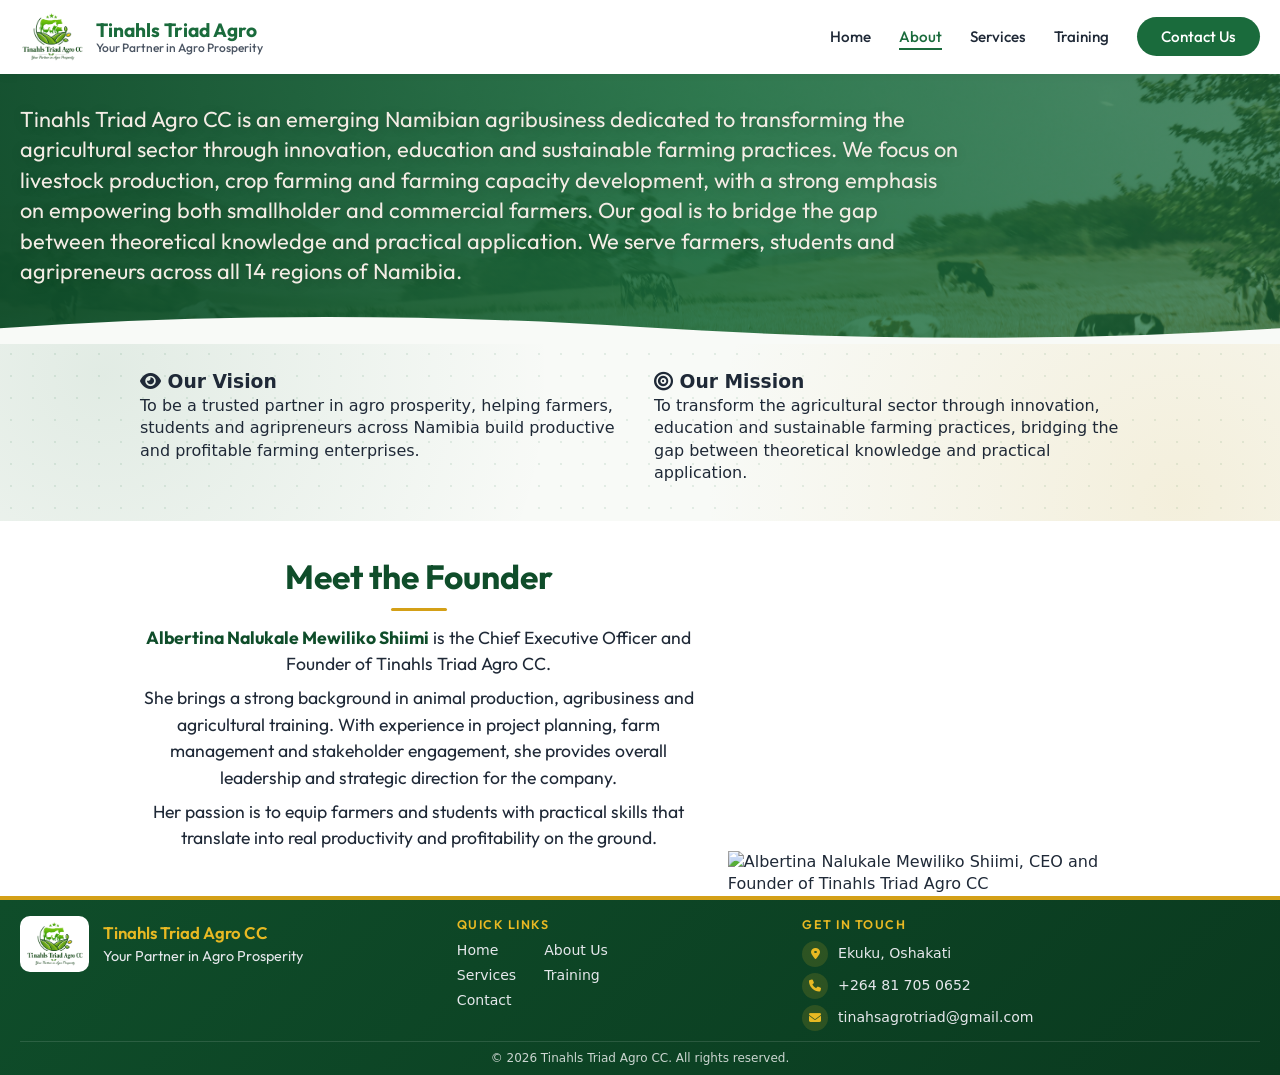
==== about.html @ eee0863e "Update about.html" ====
<!DOCTYPE html>
<html lang="en">
<head>
  <meta charset="UTF-8" />
  <meta name="viewport" content="width=device-width, initial-scale=1.0" />
  <title>About Us | Tinahls Triad Agro CC</title>
  <meta name="description" content="Tinahls Triad Agro CC is an emerging Namibian agribusiness dedicated to transforming agriculture through innovation, education and sustainable farming practices." />
  <link rel="preconnect" href="https://fonts.googleapis.com" />
  <link rel="preconnect" href="https://fonts.gstatic.com" crossorigin />
  <link href="https://fonts.googleapis.com/css2?family=Outfit:wght@400;500;600;700;800&display=swap" rel="stylesheet" />
  <link rel="stylesheet" href="css/style.css" />
  <link rel="stylesheet" href="https://cdnjs.cloudflare.com/ajax/libs/font-awesome/6.5.0/css/all.min.css" />
</head>
<body>

  <!-- Header -->
  <header class="header">
    <div class="container">
      <nav class="nav">
        <a href="index.html" class="logo">
          <img src="images/logo.png" alt="Tinahls Triad Agro Logo" />
          <div class="logo-text">
            Tinahls Triad Agro
            <span>Your Partner in Agro Prosperity</span>
          </div>
        </a>
        <button class="menu-toggle" aria-label="Toggle menu" aria-expanded="false">
          <i class="fas fa-bars"></i>
        </button>
        <ul class="nav-links">
          <li><a href="index.html">Home</a></li>
          <li><a href="about.html" class="active">About</a></li>
          <li><a href="services.html">Services</a></li>
          <li><a href="training.html">Training</a></li>
          <li><a href="contact.html" class="nav-cta">Contact Us</a></li>
        </ul>
      </nav>
    </div>
  </header>

  <!-- Intro (green band with photo background) -->
  <section class="about-hero">
    <div class="container">
      <p>Tinahls Triad Agro CC is an emerging Namibian agribusiness dedicated to transforming the agricultural sector through innovation, education and sustainable farming practices. We focus on livestock production, crop farming and farming capacity development, with a strong emphasis on empowering both smallholder and commercial farmers. Our goal is to bridge the gap between theoretical knowledge and practical application. We serve farmers, students and agripreneurs across all 14 regions of Namibia.</p>
    </div>
  </section>

  <!-- Vision & Mission (DRAFT wording – please confirm or replace) -->
  <section class="vm-section">
    <div class="container">
      <div class="vm-grid">
        <div class="vm-item">
          <h3><i class="fas fa-eye"></i> Our Vision</h3>
          <p>To be a trusted partner in agro prosperity, helping farmers, students and agripreneurs across Namibia build productive and profitable farming enterprises.</p>
        </div>
        <div class="vm-item">
          <h3><i class="fas fa-bullseye"></i> Our Mission</h3>
          <p>To transform the agricultural sector through innovation, education and sustainable farming practices, bridging the gap between theoretical knowledge and practical application.</p>
        </div>
      </div>
    </div>
  </section>

  <!-- Meet the Founder -->
  <section class="founder-section">
    <div class="container">
      <div class="founder-grid">
        <div class="founder-text">
          <h2>Meet the Founder</h2>
          <p><strong>Albertina Nalukale Mewiliko Shiimi</strong> is the Chief Executive Officer and Founder of Tinahls Triad Agro CC.</p>
          <p>She brings a strong background in animal production, agribusiness and agricultural training. With experience in project planning, farm management and stakeholder engagement, she provides overall leadership and strategic direction for the company.</p>
          <p>Her passion is to equip farmers and students with practical skills that translate into real productivity and profitability on the ground.</p>
        </div>
        <div class="founder-photo">
          <img src="images/founder.png" alt="Albertina Nalukale Mewiliko Shiimi, CEO and Founder of Tinahls Triad Agro CC" />
        </div>
      </div>
    </div>
  </section>

  <!-- Footer -->
  <footer class="footer">
    <div class="container">
      <div class="footer-grid">
        <div class="footer-brand">
          <img src="images/logo1.png" alt="Tinahls Triad Agro" />
          <p>
            <strong>Tinahls Triad Agro CC</strong>
            Your Partner in Agro Prosperity
          </p>
        </div>

        <div class="footer-col">
          <h4>Quick Links</h4>
          <ul class="footer-links">
            <li><a href="index.html">Home</a></li>
            <li><a href="about.html">About Us</a></li>
            <li><a href="services.html">Services</a></li>
            <li><a href="training.html">Training</a></li>
            <li><a href="contact.html">Contact</a></li>
          </ul>
        </div>

        <div class="footer-col">
          <h4>Get in Touch</h4>
          <div class="footer-contact">
            <span><i class="fas fa-map-marker-alt"></i> Ekuku, Oshakati</span>
            <span><i class="fas fa-phone"></i> +264 81 705 0652</span>
            <span><i class="fas fa-envelope"></i> tinahsagrotriad@gmail.com</span>
          </div>
        </div>
      </div>

      <div class="footer-bottom">
        <p>&copy; 2026 Tinahls Triad Agro CC. All rights reserved.</p>
      </div>
    </div>
  </footer>

  <script src="js/main.js"></script>
</body>
</html>
---- css/style.css ----
/* ===== Tinahls Triad Agro – Main Stylesheet (final) ===== */
:root {
  --primary: #1a6b3c;
  --primary-dark: #0f4d2a;
  --primary-deep: #0a3a1f;
  --primary-light: #2d8a52;
  --accent: #d4a017;
  --accent-light: #e8b923;
  --text-dark: #1f2937;
  --text-muted: #4b5563;
  --bg-light: #f8faf7;
  --cream: #f3ece4;
  --white: #ffffff;
  --shadow: 0 10px 30px rgba(0, 0, 0, 0.08);
  --radius: 16px;
  --font-display: 'Outfit', 'Segoe UI', system-ui, sans-serif;
}

* {
  margin: 0;
  padding: 0;
  box-sizing: border-box;
}

html { scroll-behavior: smooth; }

a { text-decoration: none; }
a:focus-visible,
button:focus-visible {
  outline: 3px solid var(--accent-light);
  outline-offset: 3px;
  border-radius: 6px;
}

body {
  font-family: 'Segoe UI', system-ui, -apple-system, sans-serif;
  color: var(--text-dark);
  line-height: 1.4;
  background: var(--white);
  overflow-x: hidden;
  display: flex;
  flex-direction: column;
  min-height: 100vh;
}

/* ===== ANIMATIONS (play once on load) ===== */
@keyframes fadeUp {
  from { opacity: 0; transform: translateY(16px); }
  to   { opacity: 1; transform: none; }
}
@keyframes fadeIn {
  from { opacity: 0; }
  to   { opacity: 1; }
}

/* ===== CONTAINER ===== */
.container {
  width: 100%;
  max-width: 1300px;
  margin: 0 auto;
  padding: 0 20px;
}

/* ===== HEADER ===== */
.header {
  background: var(--white);
  box-shadow: 0 2px 10px rgba(0, 0, 0, 0.05);
  position: relative;
  z-index: 1000;
  flex-shrink: 0;
}

.nav {
  display: flex;
  align-items: center;
  justify-content: space-between;
  padding: 12px 0;
}

.logo { display: flex; align-items: center; gap: 12px; }
.logo img { height: 50px; width: auto; }
.logo-text { font-family: var(--font-display); font-size: 1.2rem; font-weight: 700; color: var(--primary); line-height: 1.1; }
.logo-text span { display: block; font-size: 0.75rem; font-weight: 500; color: var(--text-muted); }

.nav-links { display: flex; gap: 28px; list-style: none; align-items: center; }
.nav-links a { font-family: var(--font-display); font-weight: 500; color: var(--text-dark); font-size: 0.95rem; transition: color 0.2s; position: relative; }
.nav-links a:hover, .nav-links a.active { color: var(--primary); }
.nav-links a.active::after { content: ''; position: absolute; bottom: -4px; left: 0; width: 100%; height: 2px; background: var(--primary); }
.nav-cta { background: var(--primary); color: white !important; padding: 10px 24px; border-radius: 50px; transition: background 0.25s, transform 0.25s; }
.nav-cta:hover { background: var(--primary-dark); transform: translateY(-2px); }
.menu-toggle { display: none; background: none; border: none; font-size: 1.5rem; color: var(--primary); cursor: pointer; }

/* ===== HERO SECTION ===== */
.hero {
  /* Dark-green overlay on top of the photo. If the photo is missing, the plain green still shows. */
  background:
    linear-gradient(90deg, rgba(15, 77, 42, 0.96) 0%, rgba(26, 107, 60, 0.88) 55%, rgba(26, 107, 60, 0.65) 100%),
    url('../images/hero-bg.jpg') center / cover no-repeat,
    var(--primary);
  color: white;
  padding: 2px 0 38px;
  position: relative;
  flex-shrink: 0;
}

/* Soft curved edge at the bottom of the hero */
.hero::after,
.about-hero::after {
  content: '';
  position: absolute;
  left: 0;
  right: 0;
  bottom: -1px;
  height: 34px;
  z-index: 1;
  pointer-events: none;
  background: url("data:image/svg+xml,%3Csvg xmlns='http://www.w3.org/2000/svg' viewBox='0 0 1440 60' preserveAspectRatio='none'%3E%3Cpath fill='%23f8faf7' d='M0 60V32C240 6 480 6 720 30s480 26 720 2V60z'/%3E%3C/svg%3E") center / 100% 100% no-repeat;
}

.hero-container {
  position: relative;
  z-index: 2;
}

.hero-text {
  max-width: 100%;
}

.hero-text h1 {
  font-family: var(--font-display);
  font-size: clamp(2.2rem, min(5.4vw, 7vh), 4.2rem);
  line-height: 1.05;
  margin-bottom: 12px;
  font-weight: 700;
  letter-spacing: -0.5px;
  color: var(--cream);
  text-shadow: 0 2px 14px rgba(0, 0, 0, 0.25);
  animation: fadeUp 0.7s ease backwards;
}

.hero-text p {
  font-family: var(--font-display);
  font-size: 1.1rem;
  opacity: 0.95;
  margin-bottom: 0;
  line-height: 1.35;
  max-width: 680px;
  animation: fadeUp 0.7s ease 0.15s backwards;
}

.btn {
  display: inline-flex;
  align-items: center;
  justify-content: center;
  padding: 14px 36px;
  border-radius: 50px;
  font-family: var(--font-display);
  font-weight: 700;
  font-size: 1.05rem;
  transition: all 0.3s ease;
  border: none;
  cursor: pointer;
}

.btn-primary { background: var(--accent); color: #111; }
.btn-primary:hover { background: var(--accent-light); transform: translateY(-2px); box-shadow: 0 8px 18px rgba(212, 160, 23, 0.35); }

/* THE COW – starts near the top of the hero, hangs over the cards */
.hero-image {
  position: absolute;
  right: 2%;
  top: 40px;
  width: 29%;
  max-width: 320px;
  z-index: 10;
  animation: fadeIn 0.9s ease 0.2s backwards;
}

/* Soft gold glow behind the cow */
.hero-image::before {
  content: '';
  position: absolute;
  left: 50%;
  top: 42%;
  width: 110%;
  aspect-ratio: 1;
  transform: translate(-50%, -50%);
  background: radial-gradient(circle, rgba(232, 185, 35, 0.25) 0%, rgba(232, 185, 35, 0) 60%);
  z-index: -1;
  pointer-events: none;
}

.hero-image img {
  display: block;
  width: 100%;
  height: auto;
  object-fit: contain;
  filter: drop-shadow(0 14px 22px rgba(0, 0, 0, 0.22));
}

/* ===== SERVICES SECTION ===== */
.services-preview {
  padding: 6px 0 16px;
  flex-grow: 1;
  position: relative;
  z-index: 5;
  display: flex;
  flex-direction: column;
  justify-content: center;
  /* Soft pattern: faint dots + green and gold glows */
  background:
    radial-gradient(circle at 8% 18%, rgba(26, 107, 60, 0.10), transparent 38%),
    radial-gradient(circle at 92% 88%, rgba(212, 160, 23, 0.12), transparent 40%),
    radial-gradient(rgba(26, 107, 60, 0.10) 1px, transparent 1.4px) 0 0 / 22px 22px,
    var(--bg-light);
}

.section-header { text-align: center; margin-bottom: 14px; animation: fadeUp 0.7s ease 0.25s backwards; }
.section-header h2 {
  font-family: var(--font-display);
  font-size: 1.6rem;
  font-weight: 700;
  color: var(--primary-dark);
  margin-bottom: 2px;
}
.section-header h2::after {
  content: '';
  display: block;
  width: 56px;
  height: 3px;
  margin: 6px auto 8px;
  border-radius: 3px;
  background: var(--accent);
}
.section-header p {
  font-family: var(--font-display);
  color: var(--primary-dark);
  font-size: 1.3rem;
  font-weight: 400;
  line-height: 1.25;
}

.services-grid {
  display: grid;
  grid-template-columns: repeat(3, 1fr);
  gap: 28px;
  max-width: 1000px;
  margin: 0 auto 18px;
}
.service-card {
  position: relative;
  overflow: hidden;
  background: white;
  border: 1px solid #e5e7eb;
  border-radius: 20px;
  padding: 18px 20px 20px;
  box-shadow: 0 4px 12px rgba(0, 0, 0, 0.04);
  transition: transform 0.25s ease, box-shadow 0.25s ease, border-color 0.25s ease;
  animation: fadeUp 0.7s ease backwards;
}
.service-card:nth-child(1) { animation-delay: 0.30s; }
.service-card:nth-child(2) { animation-delay: 0.40s; }
.service-card:nth-child(3) { animation-delay: 0.50s; }

/* Straight gold bar across the top of each card */
.service-card::before {
  content: '';
  position: absolute;
  top: 0;
  left: 0;
  right: 0;
  height: 4px;
  background: linear-gradient(90deg, var(--accent), var(--accent-light));
}
.service-card:hover {
  transform: translateY(-6px);
  border-color: rgba(26, 107, 60, 0.25);
  box-shadow: 0 16px 32px rgba(15, 77, 42, 0.14);
}
.service-icon {
  width: 46px;
  height: 46px;
  background: #e8f5e9;
  border-radius: 13px;
  display: flex;
  align-items: center;
  justify-content: center;
  font-size: 1.2rem;
  color: var(--primary);
  margin-bottom: 14px;
  transition: background 0.25s, color 0.25s;
}
.service-card:hover .service-icon { background: var(--primary); color: white; }
.service-card h3 { font-family: var(--font-display); font-size: 1rem; font-weight: 600; margin-bottom: 8px; color: var(--primary-dark); }
.service-card p { color: var(--text-muted); font-size: 0.92rem; line-height: 1.55; }

.view-all-container { text-align: center; animation: fadeUp 0.7s ease 0.6s backwards; }
.view-all-container .btn-primary {
  padding: 8px 22px;
  font-size: 0.72rem;
  font-weight: 700;
}

/* ===== FOOTER ===== */
.footer {
  background: linear-gradient(135deg, var(--primary-dark) 0%, var(--primary-deep) 100%);
  color: #d1d5db;
  padding: 16px 0 8px;
  flex-shrink: 0;
  position: relative;
  border-top: 4px solid var(--accent);
}

.footer-grid {
  display: grid;
  grid-template-columns: 1.3fr 1fr 1.5fr;
  gap: 40px;
  align-items: start;
  font-size: 0.88rem;
}

.footer-brand { display: flex; align-items: center; gap: 14px; }
.footer-brand img { height: 56px; width: auto; background: white; padding: 5px; border-radius: 10px; flex-shrink: 0; }
.footer-brand p { font-family: var(--font-display); font-size: 0.9rem; line-height: 1.4; color: #e5e7eb; }
.footer-brand strong { display: block; color: var(--accent-light); font-size: 1.05rem; font-weight: 600; margin-bottom: 2px; }

.footer h4 {
  font-family: var(--font-display);
  font-size: 0.78rem;
  font-weight: 600;
  letter-spacing: 1.5px;
  text-transform: uppercase;
  color: var(--accent-light);
  margin-bottom: 8px;
}

.footer-links { list-style: none; display: grid; grid-template-columns: repeat(2, auto); justify-content: start; gap: 5px 28px; }
.footer-links a { color: #e5e7eb !important; transition: color 0.2s, padding-left 0.2s; }
.footer-links a:hover { color: var(--accent-light) !important; padding-left: 4px; }

.footer-contact { display: flex; flex-direction: column; gap: 6px; color: #e5e7eb; }
.footer-contact span { display: flex; align-items: center; gap: 10px; }
.footer-contact i {
  width: 26px;
  height: 26px;
  flex-shrink: 0;
  display: inline-flex;
  align-items: center;
  justify-content: center;
  border-radius: 50%;
  background: rgba(232, 185, 35, 0.15);
  color: var(--accent-light);
  font-size: 0.75rem;
}

.footer-bottom {
  text-align: center;
  margin-top: 10px;
  padding-top: 8px;
  border-top: 1px solid rgba(255, 255, 255, 0.12);
  font-size: 0.75rem;
  color: #cbd5d0;
}

/* ===== ABOUT PAGE ===== */
.about-hero {
  background:
    linear-gradient(90deg, rgba(15, 77, 42, 0.96) 0%, rgba(26, 107, 60, 0.88) 55%, rgba(26, 107, 60, 0.70) 100%),
    url('../images/hero-bg.jpg') center / cover no-repeat,
    var(--primary);
  color: white;
  padding: 30px 0 56px;
  position: relative;
  flex-shrink: 0;
}
.about-hero .container { position: relative; z-index: 2; }
.about-hero p {
  font-family: var(--font-display);
  font-size: clamp(1.05rem, 1.7vw, 1.45rem);
  line-height: 1.4;
  max-width: 940px;
  color: var(--cream);
  text-shadow: 0 2px 12px rgba(0, 0, 0, 0.2);
  animation: fadeUp 0.7s ease backwards;
}

/* Vision & Mission */
.vm-section {
  padding: 26px 0 36px;
  background:
    radial-gradient(circle at 8% 18%, rgba(26, 107, 60, 0.10), transparent 38%),
    radial-gradient(circle at 92% 88%, rgba(212, 160, 23, 0.12), transparent 40%),
    radial-gradient(rgba(26, 107, 60, 0.10) 1px, transparent 1.4px) 0 0 / 22px 22px,
    var(--bg-light);
}
.vm-grid {
  display: grid;
  grid-template-columns: repeat(2, 1fr);
  gap: 28px;
  max-width: 1000px;
  margin: 0 auto;
}
.vm-card.service-card {
  display: flex;
  gap: 18px;
  align-items: flex-start;
  padding: 24px 26px 26px;
}
.vm-card .service-icon { width: 54px; height: 54px; font-size: 1.4rem; margin-bottom: 0; flex-shrink: 0; }
.vm-card h3 { font-size: 1.3rem; margin-bottom: 6px; }
.vm-card p { font-size: 1rem; line-height: 1.55; }

/* Meet the Founder */
.founder-section { background: var(--white); flex-grow: 1; padding: 0; }
.founder-grid {
  display: grid;
  grid-template-columns: 1.15fr 0.85fr;
  align-items: end;
  gap: 30px;
  max-width: 1000px;
  margin: 0 auto;
}
.founder-text { text-align: center; align-self: center; padding: 32px 0 36px; animation: fadeUp 0.7s ease 0.2s backwards; }
.founder-text h2 {
  font-family: var(--font-display);
  font-size: 2.1rem;
  font-weight: 700;
  color: var(--primary-dark);
}
.founder-text h2::after {
  content: '';
  display: block;
  width: 56px;
  height: 3px;
  margin: 8px auto 14px;
  border-radius: 3px;
  background: var(--accent);
}
.founder-text p {
  font-family: var(--font-display);
  font-size: 1.1rem;
  line-height: 1.5;
  color: var(--text-dark);
  max-width: 640px;
  margin: 0 auto 8px;
}
.founder-text strong { font-weight: 700; color: var(--primary-dark); }
.founder-photo { align-self: end; justify-self: end; animation: fadeIn 0.9s ease 0.3s backwards; }
.founder-photo img { display: block; width: 100%; max-width: 420px; height: auto; }

/* ===== RESPONSIVE ===== */
@media (max-width: 992px) {
  .hero { padding: 20px 0 170px; }
  .hero-text { text-align: center; }
  .hero-text h1 br { display: none; }
  .hero-text p { margin: 0 auto; }

  .hero-image {
    right: 50%;
    top: auto;
    transform: translateX(50%);
    bottom: -20px;
    width: 80%;
    max-width: 300px;
  }

  .services-preview { padding-top: 40px; }
  .services-grid { grid-template-columns: 1fr; max-width: 420px; }
  body { min-height: auto; }
  .container { padding: 0 20px; }

  .footer-grid { grid-template-columns: 1fr; gap: 22px; text-align: center; }
  .footer-brand { justify-content: center; text-align: left; }
  .footer-links { justify-content: center; }
  .footer-contact { align-items: center; }

  .about-hero { padding: 24px 0 50px; }
  .vm-grid { grid-template-columns: 1fr; max-width: 520px; }
  .founder-grid { grid-template-columns: 1fr; gap: 0; }
  .founder-text { padding: 30px 0 10px; }
  .founder-photo { justify-self: center; }
}

@media (max-width: 768px) {
  .menu-toggle { display: block; }
  .nav-links { display: none; position: absolute; top: 100%; left: 0; right: 0; background: white; flex-direction: column; padding: 20px; box-shadow: 0 10px 20px rgba(0,0,0,0.1); }
  .nav-links.active { display: flex; }
}

@media (prefers-reduced-motion: reduce) {
  *, *::before, *::after { animation: none !important; transition: none !important; }
  html { scroll-behavior: auto; }
}
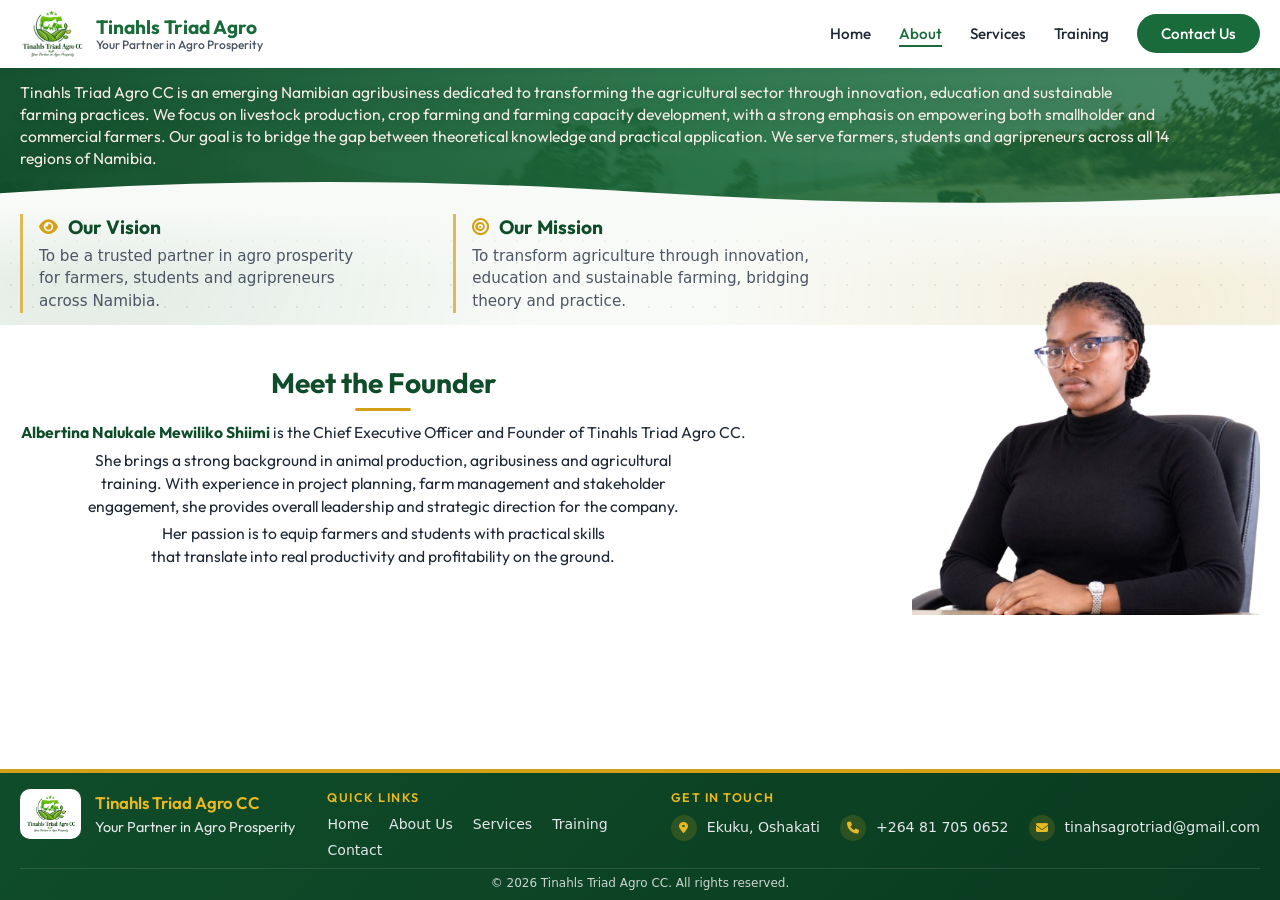
==== commit c276594d: "Update text for clarity and formatting in about.html" ====
--- a/about.html
+++ b/about.html
@@ -41,7 +41,7 @@
   <!-- Intro (green band with photo background) -->
   <section class="about-hero">
     <div class="container">
-      <p>Tinahls Triad Agro CC is an emerging Namibian agribusiness dedicated to transforming the agricultural sector through innovation, education and sustainable farming practices. We focus on livestock production, crop farming and farming capacity development, with a strong emphasis on empowering both smallholder and commercial farmers. Our goal is to bridge the gap between theoretical knowledge and practical application. We serve farmers, students and agripreneurs across all 14 regions of Namibia.</p>
+      <p>Tinahls&nbsp;Triad&nbsp;Agro&nbsp;CC is an emerging Namibian agribusiness dedicated to transforming the agricultural sector through innovation, education and sustainable farming practices. We focus on livestock production, crop farming and farming capacity development, with a strong emphasis on empowering both smallholder and commercial farmers. Our goal is to bridge the gap between theoretical knowledge and practical application. We serve farmers, students and agripreneurs across all 14 regions of Namibia.</p>
     </div>
   </section>
 
@@ -51,11 +51,11 @@
       <div class="vm-grid">
         <div class="vm-item">
           <h3><i class="fas fa-eye"></i> Our Vision</h3>
-          <p>To be a trusted partner in agro prosperity, helping farmers, students and agripreneurs across Namibia build productive and profitable farming enterprises.</p>
+          <p>To be a trusted partner in agro prosperity for farmers, students and agripreneurs across Namibia.</p>
         </div>
         <div class="vm-item">
           <h3><i class="fas fa-bullseye"></i> Our Mission</h3>
-          <p>To transform the agricultural sector through innovation, education and sustainable farming practices, bridging the gap between theoretical knowledge and practical application.</p>
+          <p>To transform agriculture through innovation, education and sustainable farming, bridging theory and practice.</p>
         </div>
       </div>
     </div>
@@ -67,7 +67,7 @@
       <div class="founder-grid">
         <div class="founder-text">
           <h2>Meet the Founder</h2>
-          <p><strong>Albertina Nalukale Mewiliko Shiimi</strong> is the Chief Executive Officer and Founder of Tinahls Triad Agro CC.</p>
+          <p><strong>Albertina Nalukale Mewiliko Shiimi</strong> is the Chief Executive Officer and Founder of Tinahls&nbsp;Triad&nbsp;Agro&nbsp;CC.</p>
           <p>She brings a strong background in animal production, agribusiness and agricultural training. With experience in project planning, farm management and stakeholder engagement, she provides overall leadership and strategic direction for the company.</p>
           <p>Her passion is to equip farmers and students with practical skills that translate into real productivity and profitability on the ground.</p>
         </div>
--- a/css/style.css
+++ b/css/style.css
@@ -1,4 +1,8 @@
 /* ===== Tinahls Triad Agro – Main Stylesheet (final) ===== */
+:root {
+  --primary: #1a6b3c;
+  --primary-dark: #0f4d2a;
+  --primary-deep: #0a3a1f;/* ===== Tinahls Triad Agro – Main Stylesheet (final) ===== */
 :root {
   --primary: #1a6b3c;
   --primary-dark: #0f4d2a;
@@ -74,7 +78,7 @@
   display: flex;
   align-items: center;
   justify-content: space-between;
-  padding: 12px 0;
+  padding: 9px 0;
 }
 
 .logo { display: flex; align-items: center; gap: 12px; }
@@ -209,6 +213,7 @@
   justify-content: center;
   /* Soft pattern: faint dots + green and gold glows */
   background:
+    linear-gradient(var(--bg-light), rgba(248, 250, 247, 0)) 0 0 / 100% 70px no-repeat,
     radial-gradient(circle at 8% 18%, rgba(26, 107, 60, 0.10), transparent 38%),
     radial-gradient(circle at 92% 88%, rgba(212, 160, 23, 0.12), transparent 40%),
     radial-gradient(rgba(26, 107, 60, 0.10) 1px, transparent 1.4px) 0 0 / 22px 22px,
@@ -313,16 +318,17 @@
 
 .footer-grid {
   display: grid;
-  grid-template-columns: 1.3fr 1fr 1.5fr;
-  gap: 40px;
+  grid-template-columns: auto auto auto;
+  justify-content: space-between;
+  gap: 32px;
   align-items: start;
   font-size: 0.88rem;
 }
 
 .footer-brand { display: flex; align-items: center; gap: 14px; }
-.footer-brand img { height: 56px; width: auto; background: white; padding: 5px; border-radius: 10px; flex-shrink: 0; }
+.footer-brand img { height: 50px; width: auto; background: white; padding: 5px; border-radius: 10px; flex-shrink: 0; }
 .footer-brand p { font-family: var(--font-display); font-size: 0.9rem; line-height: 1.4; color: #e5e7eb; }
-.footer-brand strong { display: block; color: var(--accent-light); font-size: 1.05rem; font-weight: 600; margin-bottom: 2px; }
+.footer-brand strong { white-space: nowrap; display: block; color: var(--accent-light); font-size: 1.05rem; font-weight: 600; margin-bottom: 2px; }
 
 .footer h4 {
   font-family: var(--font-display);
@@ -334,11 +340,12 @@
   margin-bottom: 8px;
 }
 
-.footer-links { list-style: none; display: grid; grid-template-columns: repeat(2, auto); justify-content: start; gap: 5px 28px; }
+.footer-links { list-style: none; display: flex; flex-wrap: wrap; gap: 6px 20px; }
+.footer-links li { white-space: nowrap; }
 .footer-links a { color: #e5e7eb !important; transition: color 0.2s, padding-left 0.2s; }
 .footer-links a:hover { color: var(--accent-light) !important; padding-left: 4px; }
 
-.footer-contact { display: flex; flex-direction: column; gap: 6px; color: #e5e7eb; }
+.footer-contact { display: flex; flex-wrap: nowrap; gap: 8px 20px; color: #e5e7eb; white-space: nowrap; }
 .footer-contact span { display: flex; align-items: center; gap: 10px; }
 .footer-contact i {
   width: 26px;
@@ -355,8 +362,8 @@
 
 .footer-bottom {
   text-align: center;
-  margin-top: 10px;
-  padding-top: 8px;
+  margin-top: 8px;
+  padding-top: 6px;
   border-top: 1px solid rgba(255, 255, 255, 0.12);
   font-size: 0.75rem;
   color: #cbd5d0;
@@ -369,16 +376,16 @@
     url('../images/hero-bg.jpg') center / cover no-repeat,
     var(--primary);
   color: white;
-  padding: 30px 0 56px;
+  padding: 14px 0 38px;
   position: relative;
   flex-shrink: 0;
 }
 .about-hero .container { position: relative; z-index: 2; }
 .about-hero p {
   font-family: var(--font-display);
-  font-size: clamp(1.05rem, 1.7vw, 1.45rem);
+  font-size: clamp(0.98rem, 1.15vw, 1.15rem);
   line-height: 1.4;
-  max-width: 940px;
+  max-width: 1150px;
   color: var(--cream);
   text-shadow: 0 2px 12px rgba(0, 0, 0, 0.2);
   animation: fadeUp 0.7s ease backwards;
@@ -386,8 +393,9 @@
 
 /* Vision & Mission */
 .vm-section {
-  padding: 26px 0 36px;
+  padding: 6px 0 12px;
   background:
+    linear-gradient(var(--bg-light), rgba(248, 250, 247, 0)) 0 0 / 100% 70px no-repeat,
     radial-gradient(circle at 8% 18%, rgba(26, 107, 60, 0.10), transparent 38%),
     radial-gradient(circle at 92% 88%, rgba(212, 160, 23, 0.12), transparent 40%),
     radial-gradient(rgba(26, 107, 60, 0.10) 1px, transparent 1.4px) 0 0 / 22px 22px,
@@ -396,34 +404,40 @@
 .vm-grid {
   display: grid;
   grid-template-columns: repeat(2, 1fr);
-  gap: 28px;
-  max-width: 1000px;
-  margin: 0 auto;
-}
-.vm-card.service-card {
+  gap: 48px;
+  max-width: 66%; /* leaves room on the right for the founder photo */
+}
+/* Plain text blocks, no card or box – just a slim gold accent line */
+.vm-item {
+  padding-left: 16px;
+  border-left: 3px solid rgba(212, 160, 23, 0.7);
+  animation: fadeUp 0.7s ease 0.15s backwards;
+}
+.vm-item h3 {
   display: flex;
-  gap: 18px;
-  align-items: flex-start;
-  padding: 24px 26px 26px;
-}
-.vm-card .service-icon { width: 54px; height: 54px; font-size: 1.4rem; margin-bottom: 0; flex-shrink: 0; }
-.vm-card h3 { font-size: 1.3rem; margin-bottom: 6px; }
-.vm-card p { font-size: 1rem; line-height: 1.55; }
+  align-items: center;
+  gap: 10px;
+  font-family: var(--font-display);
+  font-size: 1.2rem;
+  font-weight: 700;
+  color: var(--primary-dark);
+  margin-bottom: 4px;
+}
+.vm-item h3 i { color: var(--accent); font-size: 1.05rem; }
+.vm-item p { font-size: 0.95rem; line-height: 1.5; color: var(--text-muted); }
 
 /* Meet the Founder */
 .founder-section { background: var(--white); flex-grow: 1; padding: 0; }
 .founder-grid {
   display: grid;
-  grid-template-columns: 1.15fr 0.85fr;
+  grid-template-columns: 1.2fr 0.8fr;
   align-items: end;
   gap: 30px;
-  max-width: 1000px;
-  margin: 0 auto;
-}
-.founder-text { text-align: center; align-self: center; padding: 32px 0 36px; animation: fadeUp 0.7s ease 0.2s backwards; }
+}
+.founder-text { text-align: center; align-self: center; padding: 12px 0 16px; animation: fadeUp 0.7s ease 0.2s backwards; }
 .founder-text h2 {
   font-family: var(--font-display);
-  font-size: 2.1rem;
+  font-size: 1.75rem;
   font-weight: 700;
   color: var(--primary-dark);
 }
@@ -432,23 +446,40 @@
   display: block;
   width: 56px;
   height: 3px;
-  margin: 8px auto 14px;
+  margin: 6px auto 10px;
   border-radius: 3px;
   background: var(--accent);
 }
 .founder-text p {
   font-family: var(--font-display);
-  font-size: 1.1rem;
-  line-height: 1.5;
+  font-size: 0.98rem;
+  line-height: 1.45;
   color: var(--text-dark);
-  max-width: 640px;
-  margin: 0 auto 8px;
+  max-width: 740px;
+  margin: 0 auto 5px;
 }
 .founder-text strong { font-weight: 700; color: var(--primary-dark); }
-.founder-photo { align-self: end; justify-self: end; animation: fadeIn 0.9s ease 0.3s backwards; }
-.founder-photo img { display: block; width: 100%; max-width: 420px; height: auto; }
+/* Bigger photo that rises up over the Vision/Mission band */
+.founder-photo {
+  position: relative;
+  z-index: 3;
+  align-self: end;
+  justify-self: end;
+  margin-top: -110px;
+  animation: fadeIn 0.9s ease 0.3s backwards;
+}
+.founder-photo img { display: block; width: auto; max-width: 100%; height: auto; max-height: min(400px, 50vh); }
+
+/* Avoid awkward one-word last lines */
+p { text-wrap: pretty; }
+.founder-text p, .section-header p { text-wrap: balance; }
 
 /* ===== RESPONSIVE ===== */
+@media (max-width: 1200px) {
+  .footer-grid { grid-template-columns: 1fr 1fr; justify-content: stretch; }
+  .footer-contact { flex-wrap: wrap; white-space: normal; }
+}
+
 @media (max-width: 992px) {
   .hero { padding: 20px 0 170px; }
   .hero-text { text-align: center; }
@@ -472,13 +503,15 @@
   .footer-grid { grid-template-columns: 1fr; gap: 22px; text-align: center; }
   .footer-brand { justify-content: center; text-align: left; }
   .footer-links { justify-content: center; }
-  .footer-contact { align-items: center; }
+  .footer-contact { justify-content: center; }
 
   .about-hero { padding: 24px 0 50px; }
-  .vm-grid { grid-template-columns: 1fr; max-width: 520px; }
+  .vm-grid { grid-template-columns: 1fr; gap: 18px; max-width: 520px; }
+  .founder-photo img { max-height: none; max-width: 320px; }
   .founder-grid { grid-template-columns: 1fr; gap: 0; }
   .founder-text { padding: 30px 0 10px; }
-  .founder-photo { justify-self: center; }
+  .founder-photo { justify-self: center; margin-top: 0; }
+  .vm-grid { max-width: 520px; }
 }
 
 @media (max-width: 768px) {
@@ -491,3 +524,493 @@
   *, *::before, *::after { animation: none !important; transition: none !important; }
   html { scroll-behavior: auto; }
 }
+  --primary-light: #2d8a52;
+  --accent: #d4a017;
+  --accent-light: #e8b923;
+  --text-dark: #1f2937;
+  --text-muted: #4b5563;
+  --bg-light: #f8faf7;
+  --cream: #f3ece4;
+  --white: #ffffff;
+  --shadow: 0 10px 30px rgba(0, 0, 0, 0.08);
+  --radius: 16px;
+  --font-display: 'Outfit', 'Segoe UI', system-ui, sans-serif;
+}
+
+* {
+  margin: 0;
+  padding: 0;
+  box-sizing: border-box;
+}
+
+html { scroll-behavior: smooth; }
+
+a { text-decoration: none; }
+a:focus-visible,
+button:focus-visible {
+  outline: 3px solid var(--accent-light);
+  outline-offset: 3px;
+  border-radius: 6px;
+}
+
+body {
+  font-family: 'Segoe UI', system-ui, -apple-system, sans-serif;
+  color: var(--text-dark);
+  line-height: 1.4;
+  background: var(--white);
+  overflow-x: hidden;
+  display: flex;
+  flex-direction: column;
+  min-height: 100vh;
+}
+
+/* ===== ANIMATIONS (play once on load) ===== */
+@keyframes fadeUp {
+  from { opacity: 0; transform: translateY(16px); }
+  to   { opacity: 1; transform: none; }
+}
+@keyframes fadeIn {
+  from { opacity: 0; }
+  to   { opacity: 1; }
+}
+
+/* ===== CONTAINER ===== */
+.container {
+  width: 100%;
+  max-width: 1300px;
+  margin: 0 auto;
+  padding: 0 20px;
+}
+
+/* ===== HEADER ===== */
+.header {
+  background: var(--white);
+  box-shadow: 0 2px 10px rgba(0, 0, 0, 0.05);
+  position: relative;
+  z-index: 1000;
+  flex-shrink: 0;
+}
+
+.nav {
+  display: flex;
+  align-items: center;
+  justify-content: space-between;
+  padding: 12px 0;
+}
+
+.logo { display: flex; align-items: center; gap: 12px; }
+.logo img { height: 50px; width: auto; }
+.logo-text { font-family: var(--font-display); font-size: 1.2rem; font-weight: 700; color: var(--primary); line-height: 1.1; }
+.logo-text span { display: block; font-size: 0.75rem; font-weight: 500; color: var(--text-muted); }
+
+.nav-links { display: flex; gap: 28px; list-style: none; align-items: center; }
+.nav-links a { font-family: var(--font-display); font-weight: 500; color: var(--text-dark); font-size: 0.95rem; transition: color 0.2s; position: relative; }
+.nav-links a:hover, .nav-links a.active { color: var(--primary); }
+.nav-links a.active::after { content: ''; position: absolute; bottom: -4px; left: 0; width: 100%; height: 2px; background: var(--primary); }
+.nav-cta { background: var(--primary); color: white !important; padding: 10px 24px; border-radius: 50px; transition: background 0.25s, transform 0.25s; }
+.nav-cta:hover { background: var(--primary-dark); transform: translateY(-2px); }
+.menu-toggle { display: none; background: none; border: none; font-size: 1.5rem; color: var(--primary); cursor: pointer; }
+
+/* ===== HERO SECTION ===== */
+.hero {
+  /* Dark-green overlay on top of the photo. If the photo is missing, the plain green still shows. */
+  background:
+    linear-gradient(90deg, rgba(15, 77, 42, 0.96) 0%, rgba(26, 107, 60, 0.88) 55%, rgba(26, 107, 60, 0.65) 100%),
+    url('../images/hero-bg.jpg') center / cover no-repeat,
+    var(--primary);
+  color: white;
+  padding: 2px 0 38px;
+  position: relative;
+  flex-shrink: 0;
+}
+
+/* Soft curved edge at the bottom of the hero */
+.hero::after,
+.about-hero::after {
+  content: '';
+  position: absolute;
+  left: 0;
+  right: 0;
+  bottom: -1px;
+  height: 34px;
+  z-index: 1;
+  pointer-events: none;
+  background: url("data:image/svg+xml,%3Csvg xmlns='http://www.w3.org/2000/svg' viewBox='0 0 1440 60' preserveAspectRatio='none'%3E%3Cpath fill='%23f8faf7' d='M0 60V32C240 6 480 6 720 30s480 26 720 2V60z'/%3E%3C/svg%3E") center / 100% 100% no-repeat;
+}
+
+.hero-container {
+  position: relative;
+  z-index: 2;
+}
+
+.hero-text {
+  max-width: 100%;
+}
+
+.hero-text h1 {
+  font-family: var(--font-display);
+  font-size: clamp(2.2rem, min(5.4vw, 7vh), 4.2rem);
+  line-height: 1.05;
+  margin-bottom: 12px;
+  font-weight: 700;
+  letter-spacing: -0.5px;
+  color: var(--cream);
+  text-shadow: 0 2px 14px rgba(0, 0, 0, 0.25);
+  animation: fadeUp 0.7s ease backwards;
+}
+
+.hero-text p {
+  font-family: var(--font-display);
+  font-size: 1.1rem;
+  opacity: 0.95;
+  margin-bottom: 0;
+  line-height: 1.35;
+  max-width: 680px;
+  animation: fadeUp 0.7s ease 0.15s backwards;
+}
+
+.btn {
+  display: inline-flex;
+  align-items: center;
+  justify-content: center;
+  padding: 14px 36px;
+  border-radius: 50px;
+  font-family: var(--font-display);
+  font-weight: 700;
+  font-size: 1.05rem;
+  transition: all 0.3s ease;
+  border: none;
+  cursor: pointer;
+}
+
+.btn-primary { background: var(--accent); color: #111; }
+.btn-primary:hover { background: var(--accent-light); transform: translateY(-2px); box-shadow: 0 8px 18px rgba(212, 160, 23, 0.35); }
+
+/* THE COW – starts near the top of the hero, hangs over the cards */
+.hero-image {
+  position: absolute;
+  right: 2%;
+  top: 40px;
+  width: 29%;
+  max-width: 320px;
+  z-index: 10;
+  animation: fadeIn 0.9s ease 0.2s backwards;
+}
+
+/* Soft gold glow behind the cow */
+.hero-image::before {
+  content: '';
+  position: absolute;
+  left: 50%;
+  top: 42%;
+  width: 110%;
+  aspect-ratio: 1;
+  transform: translate(-50%, -50%);
+  background: radial-gradient(circle, rgba(232, 185, 35, 0.25) 0%, rgba(232, 185, 35, 0) 60%);
+  z-index: -1;
+  pointer-events: none;
+}
+
+.hero-image img {
+  display: block;
+  width: 100%;
+  height: auto;
+  object-fit: contain;
+  filter: drop-shadow(0 14px 22px rgba(0, 0, 0, 0.22));
+}
+
+/* ===== SERVICES SECTION ===== */
+.services-preview {
+  padding: 6px 0 16px;
+  flex-grow: 1;
+  position: relative;
+  z-index: 5;
+  display: flex;
+  flex-direction: column;
+  justify-content: center;
+  /* Soft pattern: faint dots + green and gold glows */
+  background:
+    radial-gradient(circle at 8% 18%, rgba(26, 107, 60, 0.10), transparent 38%),
+    radial-gradient(circle at 92% 88%, rgba(212, 160, 23, 0.12), transparent 40%),
+    radial-gradient(rgba(26, 107, 60, 0.10) 1px, transparent 1.4px) 0 0 / 22px 22px,
+    var(--bg-light);
+}
+
+.section-header { text-align: center; margin-bottom: 14px; animation: fadeUp 0.7s ease 0.25s backwards; }
+.section-header h2 {
+  font-family: var(--font-display);
+  font-size: 1.6rem;
+  font-weight: 700;
+  color: var(--primary-dark);
+  margin-bottom: 2px;
+}
+.section-header h2::after {
+  content: '';
+  display: block;
+  width: 56px;
+  height: 3px;
+  margin: 6px auto 8px;
+  border-radius: 3px;
+  background: var(--accent);
+}
+.section-header p {
+  font-family: var(--font-display);
+  color: var(--primary-dark);
+  font-size: 1.3rem;
+  font-weight: 400;
+  line-height: 1.25;
+}
+
+.services-grid {
+  display: grid;
+  grid-template-columns: repeat(3, 1fr);
+  gap: 28px;
+  max-width: 1000px;
+  margin: 0 auto 18px;
+}
+.service-card {
+  position: relative;
+  overflow: hidden;
+  background: white;
+  border: 1px solid #e5e7eb;
+  border-radius: 20px;
+  padding: 18px 20px 20px;
+  box-shadow: 0 4px 12px rgba(0, 0, 0, 0.04);
+  transition: transform 0.25s ease, box-shadow 0.25s ease, border-color 0.25s ease;
+  animation: fadeUp 0.7s ease backwards;
+}
+.service-card:nth-child(1) { animation-delay: 0.30s; }
+.service-card:nth-child(2) { animation-delay: 0.40s; }
+.service-card:nth-child(3) { animation-delay: 0.50s; }
+
+/* Straight gold bar across the top of each card */
+.service-card::before {
+  content: '';
+  position: absolute;
+  top: 0;
+  left: 0;
+  right: 0;
+  height: 4px;
+  background: linear-gradient(90deg, var(--accent), var(--accent-light));
+}
+.service-card:hover {
+  transform: translateY(-6px);
+  border-color: rgba(26, 107, 60, 0.25);
+  box-shadow: 0 16px 32px rgba(15, 77, 42, 0.14);
+}
+.service-icon {
+  width: 46px;
+  height: 46px;
+  background: #e8f5e9;
+  border-radius: 13px;
+  display: flex;
+  align-items: center;
+  justify-content: center;
+  font-size: 1.2rem;
+  color: var(--primary);
+  margin-bottom: 14px;
+  transition: background 0.25s, color 0.25s;
+}
+.service-card:hover .service-icon { background: var(--primary); color: white; }
+.service-card h3 { font-family: var(--font-display); font-size: 1rem; font-weight: 600; margin-bottom: 8px; color: var(--primary-dark); }
+.service-card p { color: var(--text-muted); font-size: 0.92rem; line-height: 1.55; }
+
+.view-all-container { text-align: center; animation: fadeUp 0.7s ease 0.6s backwards; }
+.view-all-container .btn-primary {
+  padding: 8px 22px;
+  font-size: 0.72rem;
+  font-weight: 700;
+}
+
+/* ===== FOOTER ===== */
+.footer {
+  background: linear-gradient(135deg, var(--primary-dark) 0%, var(--primary-deep) 100%);
+  color: #d1d5db;
+  padding: 16px 0 8px;
+  flex-shrink: 0;
+  position: relative;
+  border-top: 4px solid var(--accent);
+}
+
+.footer-grid {
+  display: grid;
+  grid-template-columns: 1.1fr 1.25fr 1.6fr;
+  gap: 32px;
+  align-items: start;
+  font-size: 0.88rem;
+}
+
+.footer-brand { display: flex; align-items: center; gap: 14px; }
+.footer-brand img { height: 50px; width: auto; background: white; padding: 5px; border-radius: 10px; flex-shrink: 0; }
+.footer-brand p { font-family: var(--font-display); font-size: 0.9rem; line-height: 1.4; color: #e5e7eb; }
+.footer-brand strong { display: block; color: var(--accent-light); font-size: 1.05rem; font-weight: 600; margin-bottom: 2px; }
+
+.footer h4 {
+  font-family: var(--font-display);
+  font-size: 0.78rem;
+  font-weight: 600;
+  letter-spacing: 1.5px;
+  text-transform: uppercase;
+  color: var(--accent-light);
+  margin-bottom: 8px;
+}
+
+.footer-links { list-style: none; display: flex; flex-wrap: wrap; gap: 6px 20px; }
+.footer-links a { color: #e5e7eb !important; transition: color 0.2s, padding-left 0.2s; }
+.footer-links a:hover { color: var(--accent-light) !important; padding-left: 4px; }
+
+.footer-contact { display: flex; flex-wrap: wrap; gap: 8px 22px; color: #e5e7eb; }
+.footer-contact span { display: flex; align-items: center; gap: 10px; }
+.footer-contact i {
+  width: 26px;
+  height: 26px;
+  flex-shrink: 0;
+  display: inline-flex;
+  align-items: center;
+  justify-content: center;
+  border-radius: 50%;
+  background: rgba(232, 185, 35, 0.15);
+  color: var(--accent-light);
+  font-size: 0.75rem;
+}
+
+.footer-bottom {
+  text-align: center;
+  margin-top: 10px;
+  padding-top: 8px;
+  border-top: 1px solid rgba(255, 255, 255, 0.12);
+  font-size: 0.75rem;
+  color: #cbd5d0;
+}
+
+/* ===== ABOUT PAGE ===== */
+.about-hero {
+  background:
+    linear-gradient(90deg, rgba(15, 77, 42, 0.96) 0%, rgba(26, 107, 60, 0.88) 55%, rgba(26, 107, 60, 0.70) 100%),
+    url('../images/hero-bg.jpg') center / cover no-repeat,
+    var(--primary);
+  color: white;
+  padding: 18px 0 42px;
+  position: relative;
+  flex-shrink: 0;
+}
+.about-hero .container { position: relative; z-index: 2; }
+.about-hero p {
+  font-family: var(--font-display);
+  font-size: clamp(1rem, 1.2vw, 1.2rem);
+  line-height: 1.4;
+  max-width: 1150px;
+  color: var(--cream);
+  text-shadow: 0 2px 12px rgba(0, 0, 0, 0.2);
+  animation: fadeUp 0.7s ease backwards;
+}
+
+/* Vision & Mission */
+.vm-section {
+  padding: 8px 0 16px;
+  background:
+    radial-gradient(circle at 8% 18%, rgba(26, 107, 60, 0.10), transparent 38%),
+    radial-gradient(circle at 92% 88%, rgba(212, 160, 23, 0.12), transparent 40%),
+    radial-gradient(rgba(26, 107, 60, 0.10) 1px, transparent 1.4px) 0 0 / 22px 22px,
+    var(--bg-light);
+}
+.vm-grid {
+  display: grid;
+  grid-template-columns: repeat(2, 1fr);
+  gap: 56px;
+}
+/* Plain text blocks, no card or box */
+.vm-item { animation: fadeUp 0.7s ease 0.15s backwards; }
+.vm-item h3 {
+  display: flex;
+  align-items: center;
+  gap: 10px;
+  font-family: var(--font-display);
+  font-size: 1.2rem;
+  font-weight: 700;
+  color: var(--primary-dark);
+  margin-bottom: 4px;
+}
+.vm-item h3 i { color: var(--accent); font-size: 1.05rem; }
+.vm-item p { font-size: 0.95rem; line-height: 1.5; color: var(--text-muted); }
+
+/* Meet the Founder */
+.founder-section { background: var(--white); flex-grow: 1; padding: 0; }
+.founder-grid {
+  display: grid;
+  grid-template-columns: 1.2fr 0.8fr;
+  align-items: end;
+  gap: 30px;
+}
+.founder-text { text-align: center; align-self: center; padding: 16px 0 20px; animation: fadeUp 0.7s ease 0.2s backwards; }
+.founder-text h2 {
+  font-family: var(--font-display);
+  font-size: 1.9rem;
+  font-weight: 700;
+  color: var(--primary-dark);
+}
+.founder-text h2::after {
+  content: '';
+  display: block;
+  width: 56px;
+  height: 3px;
+  margin: 6px auto 10px;
+  border-radius: 3px;
+  background: var(--accent);
+}
+.founder-text p {
+  font-family: var(--font-display);
+  font-size: 0.98rem;
+  line-height: 1.45;
+  color: var(--text-dark);
+  max-width: 700px;
+  margin: 0 auto 6px;
+}
+.founder-text strong { font-weight: 700; color: var(--primary-dark); }
+.founder-photo { align-self: end; justify-self: end; animation: fadeIn 0.9s ease 0.3s backwards; }
+.founder-photo img { display: block; width: auto; max-width: 100%; height: auto; max-height: min(400px, 40vh); }
+
+/* ===== RESPONSIVE ===== */
+@media (max-width: 992px) {
+  .hero { padding: 20px 0 170px; }
+  .hero-text { text-align: center; }
+  .hero-text h1 br { display: none; }
+  .hero-text p { margin: 0 auto; }
+
+  .hero-image {
+    right: 50%;
+    top: auto;
+    transform: translateX(50%);
+    bottom: -20px;
+    width: 80%;
+    max-width: 300px;
+  }
+
+  .services-preview { padding-top: 40px; }
+  .services-grid { grid-template-columns: 1fr; max-width: 420px; }
+  body { min-height: auto; }
+  .container { padding: 0 20px; }
+
+  .footer-grid { grid-template-columns: 1fr; gap: 22px; text-align: center; }
+  .footer-brand { justify-content: center; text-align: left; }
+  .footer-links { justify-content: center; }
+  .footer-contact { justify-content: center; }
+
+  .about-hero { padding: 24px 0 50px; }
+  .vm-grid { grid-template-columns: 1fr; gap: 18px; max-width: 520px; }
+  .founder-photo img { max-height: none; max-width: 320px; }
+  .founder-grid { grid-template-columns: 1fr; gap: 0; }
+  .founder-text { padding: 30px 0 10px; }
+  .founder-photo { justify-self: center; }
+}
+
+@media (max-width: 768px) {
+  .menu-toggle { display: block; }
+  .nav-links { display: none; position: absolute; top: 100%; left: 0; right: 0; background: white; flex-direction: column; padding: 20px; box-shadow: 0 10px 20px rgba(0,0,0,0.1); }
+  .nav-links.active { display: flex; }
+}
+
+@media (prefers-reduced-motion: reduce) {
+  *, *::before, *::after { animation: none !important; transition: none !important; }
+  html { scroll-behavior: auto; }
+}
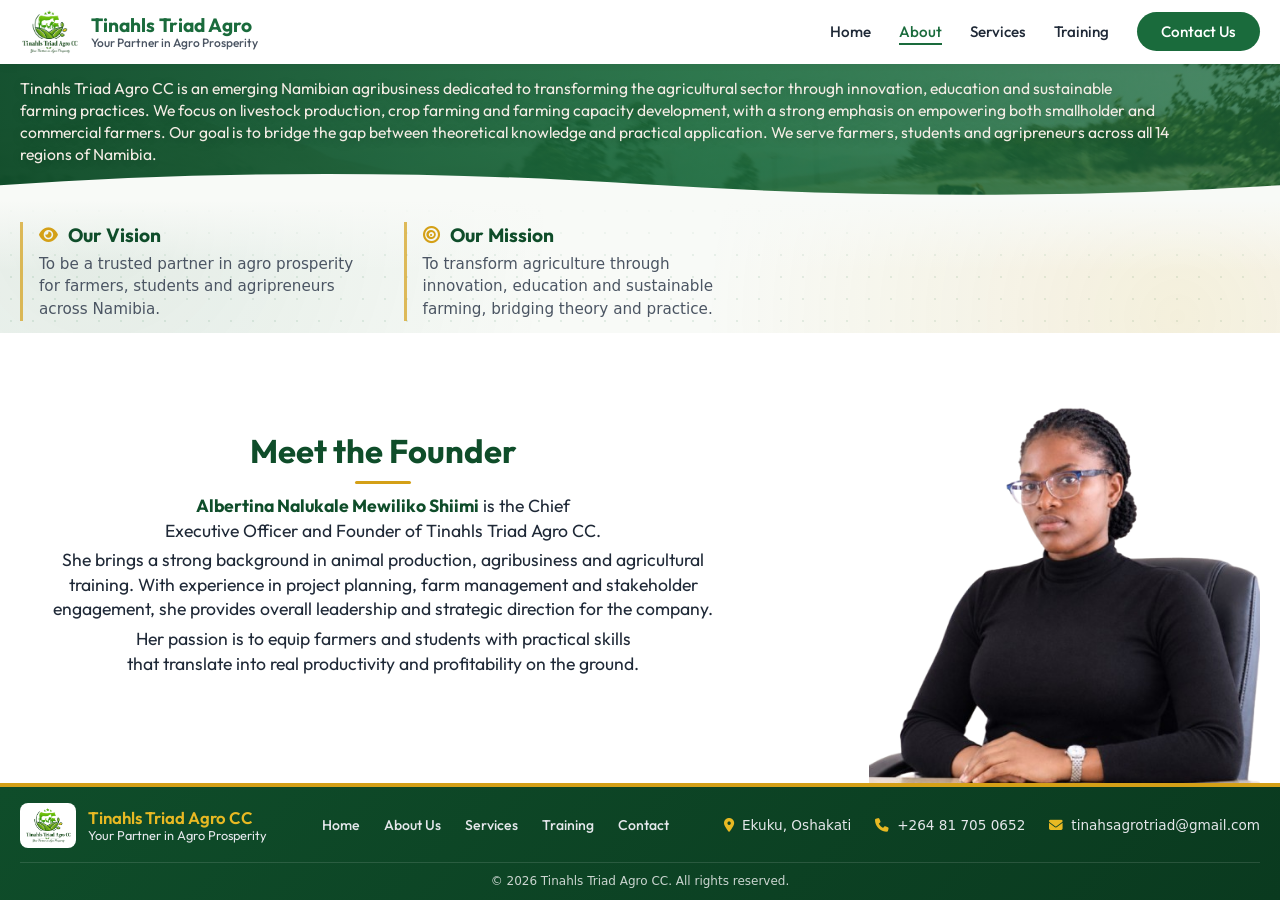
==== commit 84790c49: "Update about.html" ====
--- a/about.html
+++ b/about.html
@@ -13,7 +13,6 @@
 </head>
 <body>
 
-  <!-- Header -->
   <header class="header">
     <div class="container">
       <nav class="nav">
@@ -38,14 +37,12 @@
     </div>
   </header>
 
-  <!-- Intro (green band with photo background) -->
   <section class="about-hero">
     <div class="container">
       <p>Tinahls&nbsp;Triad&nbsp;Agro&nbsp;CC is an emerging Namibian agribusiness dedicated to transforming the agricultural sector through innovation, education and sustainable farming practices. We focus on livestock production, crop farming and farming capacity development, with a strong emphasis on empowering both smallholder and commercial farmers. Our goal is to bridge the gap between theoretical knowledge and practical application. We serve farmers, students and agripreneurs across all 14 regions of Namibia.</p>
     </div>
   </section>
 
-  <!-- Vision & Mission (DRAFT wording – please confirm or replace) -->
   <section class="vm-section">
     <div class="container">
       <div class="vm-grid">
@@ -61,7 +58,6 @@
     </div>
   </section>
 
-  <!-- Meet the Founder -->
   <section class="founder-section">
     <div class="container">
       <div class="founder-grid">
@@ -72,7 +68,7 @@
           <p>Her passion is to equip farmers and students with practical skills that translate into real productivity and profitability on the ground.</p>
         </div>
         <div class="founder-photo">
-          <img src="images/founder.png" alt="Albertina Nalukale Mewiliko Shiimi, CEO and Founder of Tinahls Triad Agro CC" />
+          <img src="images/founder-office.png" alt="Albertina Nalukale Mewiliko Shiimi, CEO and Founder of Tinahls Triad Agro CC" />
         </div>
       </div>
     </div>
@@ -84,14 +80,13 @@
       <div class="footer-grid">
         <div class="footer-brand">
           <img src="images/logo1.png" alt="Tinahls Triad Agro" />
-          <p>
+          <div class="footer-brand-text">
             <strong>Tinahls Triad Agro CC</strong>
-            Your Partner in Agro Prosperity
-          </p>
+            <span>Your Partner in Agro Prosperity</span>
+          </div>
         </div>
 
         <div class="footer-col">
-          <h4>Quick Links</h4>
           <ul class="footer-links">
             <li><a href="index.html">Home</a></li>
             <li><a href="about.html">About Us</a></li>
@@ -102,7 +97,6 @@
         </div>
 
         <div class="footer-col">
-          <h4>Get in Touch</h4>
           <div class="footer-contact">
             <span><i class="fas fa-map-marker-alt"></i> Ekuku, Oshakati</span>
             <span><i class="fas fa-phone"></i> +264 81 705 0652</span>
--- a/css/style.css
+++ b/css/style.css
@@ -1,8 +1,4 @@
 /* ===== Tinahls Triad Agro – Main Stylesheet (final) ===== */
-:root {
-  --primary: #1a6b3c;
-  --primary-dark: #0f4d2a;
-  --primary-deep: #0a3a1f;/* ===== Tinahls Triad Agro – Main Stylesheet (final) ===== */
 :root {
   --primary: #1a6b3c;
   --primary-dark: #0f4d2a;
@@ -47,7 +43,7 @@
   min-height: 100vh;
 }
 
-/* ===== ANIMATIONS (play once on load) ===== */
+/* ===== ANIMATIONS ===== */
 @keyframes fadeUp {
   from { opacity: 0; transform: translateY(16px); }
   to   { opacity: 1; transform: none; }
@@ -82,7 +78,7 @@
 }
 
 .logo { display: flex; align-items: center; gap: 12px; }
-.logo img { height: 50px; width: auto; }
+.logo img { height: 46px; width: auto; }
 .logo-text { font-family: var(--font-display); font-size: 1.2rem; font-weight: 700; color: var(--primary); line-height: 1.1; }
 .logo-text span { display: block; font-size: 0.75rem; font-weight: 500; color: var(--text-muted); }
 
@@ -96,7 +92,6 @@
 
 /* ===== HERO SECTION ===== */
 .hero {
-  /* Dark-green overlay on top of the photo. If the photo is missing, the plain green still shows. */
   background:
     linear-gradient(90deg, rgba(15, 77, 42, 0.96) 0%, rgba(26, 107, 60, 0.88) 55%, rgba(26, 107, 60, 0.65) 100%),
     url('../images/hero-bg.jpg') center / cover no-repeat,
@@ -107,7 +102,6 @@
   flex-shrink: 0;
 }
 
-/* Soft curved edge at the bottom of the hero */
 .hero::after,
 .about-hero::after {
   content: '';
@@ -126,9 +120,7 @@
   z-index: 2;
 }
 
-.hero-text {
-  max-width: 100%;
-}
+.hero-text { max-width: 100%; }
 
 .hero-text h1 {
   font-family: var(--font-display);
@@ -169,7 +161,6 @@
 .btn-primary { background: var(--accent); color: #111; }
 .btn-primary:hover { background: var(--accent-light); transform: translateY(-2px); box-shadow: 0 8px 18px rgba(212, 160, 23, 0.35); }
 
-/* THE COW – starts near the top of the hero, hangs over the cards */
 .hero-image {
   position: absolute;
   right: 2%;
@@ -180,7 +171,6 @@
   animation: fadeIn 0.9s ease 0.2s backwards;
 }
 
-/* Soft gold glow behind the cow */
 .hero-image::before {
   content: '';
   position: absolute;
@@ -211,7 +201,6 @@
   display: flex;
   flex-direction: column;
   justify-content: center;
-  /* Soft pattern: faint dots + green and gold glows */
   background:
     linear-gradient(var(--bg-light), rgba(248, 250, 247, 0)) 0 0 / 100% 70px no-repeat,
     radial-gradient(circle at 8% 18%, rgba(26, 107, 60, 0.10), transparent 38%),
@@ -267,7 +256,6 @@
 .service-card:nth-child(2) { animation-delay: 0.40s; }
 .service-card:nth-child(3) { animation-delay: 0.50s; }
 
-/* Straight gold bar across the top of each card */
 .service-card::before {
   content: '';
   position: absolute;
@@ -306,69 +294,6 @@
   font-weight: 700;
 }
 
-/* ===== FOOTER ===== */
-.footer {
-  background: linear-gradient(135deg, var(--primary-dark) 0%, var(--primary-deep) 100%);
-  color: #d1d5db;
-  padding: 16px 0 8px;
-  flex-shrink: 0;
-  position: relative;
-  border-top: 4px solid var(--accent);
-}
-
-.footer-grid {
-  display: grid;
-  grid-template-columns: auto auto auto;
-  justify-content: space-between;
-  gap: 32px;
-  align-items: start;
-  font-size: 0.88rem;
-}
-
-.footer-brand { display: flex; align-items: center; gap: 14px; }
-.footer-brand img { height: 50px; width: auto; background: white; padding: 5px; border-radius: 10px; flex-shrink: 0; }
-.footer-brand p { font-family: var(--font-display); font-size: 0.9rem; line-height: 1.4; color: #e5e7eb; }
-.footer-brand strong { white-space: nowrap; display: block; color: var(--accent-light); font-size: 1.05rem; font-weight: 600; margin-bottom: 2px; }
-
-.footer h4 {
-  font-family: var(--font-display);
-  font-size: 0.78rem;
-  font-weight: 600;
-  letter-spacing: 1.5px;
-  text-transform: uppercase;
-  color: var(--accent-light);
-  margin-bottom: 8px;
-}
-
-.footer-links { list-style: none; display: flex; flex-wrap: wrap; gap: 6px 20px; }
-.footer-links li { white-space: nowrap; }
-.footer-links a { color: #e5e7eb !important; transition: color 0.2s, padding-left 0.2s; }
-.footer-links a:hover { color: var(--accent-light) !important; padding-left: 4px; }
-
-.footer-contact { display: flex; flex-wrap: nowrap; gap: 8px 20px; color: #e5e7eb; white-space: nowrap; }
-.footer-contact span { display: flex; align-items: center; gap: 10px; }
-.footer-contact i {
-  width: 26px;
-  height: 26px;
-  flex-shrink: 0;
-  display: inline-flex;
-  align-items: center;
-  justify-content: center;
-  border-radius: 50%;
-  background: rgba(232, 185, 35, 0.15);
-  color: var(--accent-light);
-  font-size: 0.75rem;
-}
-
-.footer-bottom {
-  text-align: center;
-  margin-top: 8px;
-  padding-top: 6px;
-  border-top: 1px solid rgba(255, 255, 255, 0.12);
-  font-size: 0.75rem;
-  color: #cbd5d0;
-}
-
 /* ===== ABOUT PAGE ===== */
 .about-hero {
   background:
@@ -376,7 +301,7 @@
     url('../images/hero-bg.jpg') center / cover no-repeat,
     var(--primary);
   color: white;
-  padding: 14px 0 38px;
+  padding: 14px 0 34px;
   position: relative;
   flex-shrink: 0;
 }
@@ -391,9 +316,8 @@
   animation: fadeUp 0.7s ease backwards;
 }
 
-/* Vision & Mission */
 .vm-section {
-  padding: 6px 0 12px;
+  padding: 22px 0 12px;
   background:
     linear-gradient(var(--bg-light), rgba(248, 250, 247, 0)) 0 0 / 100% 70px no-repeat,
     radial-gradient(circle at 8% 18%, rgba(26, 107, 60, 0.10), transparent 38%),
@@ -405,9 +329,8 @@
   display: grid;
   grid-template-columns: repeat(2, 1fr);
   gap: 48px;
-  max-width: 66%; /* leaves room on the right for the founder photo */
-}
-/* Plain text blocks, no card or box – just a slim gold accent line */
+  max-width: 58%; 
+}
 .vm-item {
   padding-left: 16px;
   border-left: 3px solid rgba(212, 160, 23, 0.7);
@@ -426,18 +349,19 @@
 .vm-item h3 i { color: var(--accent); font-size: 1.05rem; }
 .vm-item p { font-size: 0.95rem; line-height: 1.5; color: var(--text-muted); }
 
-/* Meet the Founder */
-.founder-section { background: var(--white); flex-grow: 1; padding: 0; }
+.founder-section { background: var(--white); flex-grow: 1; padding: 0; display: flex; }
+.founder-section > .container { display: flex; }
 .founder-grid {
   display: grid;
+  flex: 1;
   grid-template-columns: 1.2fr 0.8fr;
   align-items: end;
   gap: 30px;
 }
-.founder-text { text-align: center; align-self: center; padding: 12px 0 16px; animation: fadeUp 0.7s ease 0.2s backwards; }
+.founder-text { text-align: center; align-self: center; padding: 8px 0 14px; animation: fadeUp 0.7s ease 0.2s backwards; }
 .founder-text h2 {
   font-family: var(--font-display);
-  font-size: 1.75rem;
+  font-size: 2.05rem;
   font-weight: 700;
   color: var(--primary-dark);
 }
@@ -452,523 +376,65 @@
 }
 .founder-text p {
   font-family: var(--font-display);
-  font-size: 0.98rem;
-  line-height: 1.45;
+  font-size: 1.1rem;
+  line-height: 1.4;
   color: var(--text-dark);
   max-width: 740px;
   margin: 0 auto 5px;
 }
 .founder-text strong { font-weight: 700; color: var(--primary-dark); }
-/* Bigger photo that rises up over the Vision/Mission band */
+
 .founder-photo {
   position: relative;
   z-index: 3;
   align-self: end;
   justify-self: end;
-  margin-top: -110px;
+  margin-top: -150px;
   animation: fadeIn 0.9s ease 0.3s backwards;
 }
-.founder-photo img { display: block; width: auto; max-width: 100%; height: auto; max-height: min(400px, 50vh); }
-
-/* Avoid awkward one-word last lines */
-p { text-wrap: pretty; }
+.founder-photo img { display: block; width: auto; max-width: none; height: min(450px, 58vh); }
+
 .founder-text p, .section-header p { text-wrap: balance; }
 
-/* ===== RESPONSIVE ===== */
-@media (max-width: 1200px) {
-  .footer-grid { grid-template-columns: 1fr 1fr; justify-content: stretch; }
-  .footer-contact { flex-wrap: wrap; white-space: normal; }
-}
-
-@media (max-width: 992px) {
-  .hero { padding: 20px 0 170px; }
-  .hero-text { text-align: center; }
-  .hero-text h1 br { display: none; }
-  .hero-text p { margin: 0 auto; }
-
-  .hero-image {
-    right: 50%;
-    top: auto;
-    transform: translateX(50%);
-    bottom: -20px;
-    width: 80%;
-    max-width: 300px;
-  }
-
-  .services-preview { padding-top: 40px; }
-  .services-grid { grid-template-columns: 1fr; max-width: 420px; }
-  body { min-height: auto; }
-  .container { padding: 0 20px; }
-
-  .footer-grid { grid-template-columns: 1fr; gap: 22px; text-align: center; }
-  .footer-brand { justify-content: center; text-align: left; }
-  .footer-links { justify-content: center; }
-  .footer-contact { justify-content: center; }
-
-  .about-hero { padding: 24px 0 50px; }
-  .vm-grid { grid-template-columns: 1fr; gap: 18px; max-width: 520px; }
-  .founder-photo img { max-height: none; max-width: 320px; }
-  .founder-grid { grid-template-columns: 1fr; gap: 0; }
-  .founder-text { padding: 30px 0 10px; }
-  .founder-photo { justify-self: center; margin-top: 0; }
-  .vm-grid { max-width: 520px; }
-}
-
-@media (max-width: 768px) {
-  .menu-toggle { display: block; }
-  .nav-links { display: none; position: absolute; top: 100%; left: 0; right: 0; background: white; flex-direction: column; padding: 20px; box-shadow: 0 10px 20px rgba(0,0,0,0.1); }
-  .nav-links.active { display: flex; }
-}
-
-@media (prefers-reduced-motion: reduce) {
-  *, *::before, *::after { animation: none !important; transition: none !important; }
-  html { scroll-behavior: auto; }
-}
-  --primary-light: #2d8a52;
-  --accent: #d4a017;
-  --accent-light: #e8b923;
-  --text-dark: #1f2937;
-  --text-muted: #4b5563;
-  --bg-light: #f8faf7;
-  --cream: #f3ece4;
-  --white: #ffffff;
-  --shadow: 0 10px 30px rgba(0, 0, 0, 0.08);
-  --radius: 16px;
-  --font-display: 'Outfit', 'Segoe UI', system-ui, sans-serif;
-}
-
-* {
-  margin: 0;
-  padding: 0;
-  box-sizing: border-box;
-}
-
-html { scroll-behavior: smooth; }
-
-a { text-decoration: none; }
-a:focus-visible,
-button:focus-visible {
-  outline: 3px solid var(--accent-light);
-  outline-offset: 3px;
-  border-radius: 6px;
-}
-
-body {
-  font-family: 'Segoe UI', system-ui, -apple-system, sans-serif;
-  color: var(--text-dark);
-  line-height: 1.4;
-  background: var(--white);
-  overflow-x: hidden;
-  display: flex;
-  flex-direction: column;
-  min-height: 100vh;
-}
-
-/* ===== ANIMATIONS (play once on load) ===== */
-@keyframes fadeUp {
-  from { opacity: 0; transform: translateY(16px); }
-  to   { opacity: 1; transform: none; }
-}
-@keyframes fadeIn {
-  from { opacity: 0; }
-  to   { opacity: 1; }
-}
-
-/* ===== CONTAINER ===== */
-.container {
-  width: 100%;
-  max-width: 1300px;
-  margin: 0 auto;
-  padding: 0 20px;
-}
-
-/* ===== HEADER ===== */
-.header {
-  background: var(--white);
-  box-shadow: 0 2px 10px rgba(0, 0, 0, 0.05);
-  position: relative;
-  z-index: 1000;
-  flex-shrink: 0;
-}
-
-.nav {
-  display: flex;
-  align-items: center;
-  justify-content: space-between;
-  padding: 12px 0;
-}
-
-.logo { display: flex; align-items: center; gap: 12px; }
-.logo img { height: 50px; width: auto; }
-.logo-text { font-family: var(--font-display); font-size: 1.2rem; font-weight: 700; color: var(--primary); line-height: 1.1; }
-.logo-text span { display: block; font-size: 0.75rem; font-weight: 500; color: var(--text-muted); }
-
-.nav-links { display: flex; gap: 28px; list-style: none; align-items: center; }
-.nav-links a { font-family: var(--font-display); font-weight: 500; color: var(--text-dark); font-size: 0.95rem; transition: color 0.2s; position: relative; }
-.nav-links a:hover, .nav-links a.active { color: var(--primary); }
-.nav-links a.active::after { content: ''; position: absolute; bottom: -4px; left: 0; width: 100%; height: 2px; background: var(--primary); }
-.nav-cta { background: var(--primary); color: white !important; padding: 10px 24px; border-radius: 50px; transition: background 0.25s, transform 0.25s; }
-.nav-cta:hover { background: var(--primary-dark); transform: translateY(-2px); }
-.menu-toggle { display: none; background: none; border: none; font-size: 1.5rem; color: var(--primary); cursor: pointer; }
-
-/* ===== HERO SECTION ===== */
-.hero {
-  /* Dark-green overlay on top of the photo. If the photo is missing, the plain green still shows. */
-  background:
-    linear-gradient(90deg, rgba(15, 77, 42, 0.96) 0%, rgba(26, 107, 60, 0.88) 55%, rgba(26, 107, 60, 0.65) 100%),
-    url('../images/hero-bg.jpg') center / cover no-repeat,
-    var(--primary);
-  color: white;
-  padding: 2px 0 38px;
-  position: relative;
-  flex-shrink: 0;
-}
-
-/* Soft curved edge at the bottom of the hero */
-.hero::after,
-.about-hero::after {
-  content: '';
-  position: absolute;
-  left: 0;
-  right: 0;
-  bottom: -1px;
-  height: 34px;
-  z-index: 1;
-  pointer-events: none;
-  background: url("data:image/svg+xml,%3Csvg xmlns='http://www.w3.org/2000/svg' viewBox='0 0 1440 60' preserveAspectRatio='none'%3E%3Cpath fill='%23f8faf7' d='M0 60V32C240 6 480 6 720 30s480 26 720 2V60z'/%3E%3C/svg%3E") center / 100% 100% no-repeat;
-}
-
-.hero-container {
-  position: relative;
-  z-index: 2;
-}
-
-.hero-text {
-  max-width: 100%;
-}
-
-.hero-text h1 {
-  font-family: var(--font-display);
-  font-size: clamp(2.2rem, min(5.4vw, 7vh), 4.2rem);
-  line-height: 1.05;
-  margin-bottom: 12px;
-  font-weight: 700;
-  letter-spacing: -0.5px;
-  color: var(--cream);
-  text-shadow: 0 2px 14px rgba(0, 0, 0, 0.25);
-  animation: fadeUp 0.7s ease backwards;
-}
-
-.hero-text p {
-  font-family: var(--font-display);
-  font-size: 1.1rem;
-  opacity: 0.95;
-  margin-bottom: 0;
-  line-height: 1.35;
-  max-width: 680px;
-  animation: fadeUp 0.7s ease 0.15s backwards;
-}
-
-.btn {
-  display: inline-flex;
-  align-items: center;
-  justify-content: center;
-  padding: 14px 36px;
-  border-radius: 50px;
-  font-family: var(--font-display);
-  font-weight: 700;
-  font-size: 1.05rem;
-  transition: all 0.3s ease;
-  border: none;
-  cursor: pointer;
-}
-
-.btn-primary { background: var(--accent); color: #111; }
-.btn-primary:hover { background: var(--accent-light); transform: translateY(-2px); box-shadow: 0 8px 18px rgba(212, 160, 23, 0.35); }
-
-/* THE COW – starts near the top of the hero, hangs over the cards */
-.hero-image {
-  position: absolute;
-  right: 2%;
-  top: 40px;
-  width: 29%;
-  max-width: 320px;
-  z-index: 10;
-  animation: fadeIn 0.9s ease 0.2s backwards;
-}
-
-/* Soft gold glow behind the cow */
-.hero-image::before {
-  content: '';
-  position: absolute;
-  left: 50%;
-  top: 42%;
-  width: 110%;
-  aspect-ratio: 1;
-  transform: translate(-50%, -50%);
-  background: radial-gradient(circle, rgba(232, 185, 35, 0.25) 0%, rgba(232, 185, 35, 0) 60%);
-  z-index: -1;
-  pointer-events: none;
-}
-
-.hero-image img {
-  display: block;
-  width: 100%;
-  height: auto;
-  object-fit: contain;
-  filter: drop-shadow(0 14px 22px rgba(0, 0, 0, 0.22));
-}
-
-/* ===== SERVICES SECTION ===== */
-.services-preview {
-  padding: 6px 0 16px;
-  flex-grow: 1;
-  position: relative;
-  z-index: 5;
-  display: flex;
-  flex-direction: column;
-  justify-content: center;
-  /* Soft pattern: faint dots + green and gold glows */
-  background:
-    radial-gradient(circle at 8% 18%, rgba(26, 107, 60, 0.10), transparent 38%),
-    radial-gradient(circle at 92% 88%, rgba(212, 160, 23, 0.12), transparent 40%),
-    radial-gradient(rgba(26, 107, 60, 0.10) 1px, transparent 1.4px) 0 0 / 22px 22px,
-    var(--bg-light);
-}
-
-.section-header { text-align: center; margin-bottom: 14px; animation: fadeUp 0.7s ease 0.25s backwards; }
-.section-header h2 {
-  font-family: var(--font-display);
-  font-size: 1.6rem;
-  font-weight: 700;
-  color: var(--primary-dark);
-  margin-bottom: 2px;
-}
-.section-header h2::after {
-  content: '';
-  display: block;
-  width: 56px;
-  height: 3px;
-  margin: 6px auto 8px;
-  border-radius: 3px;
-  background: var(--accent);
-}
-.section-header p {
-  font-family: var(--font-display);
-  color: var(--primary-dark);
-  font-size: 1.3rem;
-  font-weight: 400;
-  line-height: 1.25;
-}
-
-.services-grid {
-  display: grid;
-  grid-template-columns: repeat(3, 1fr);
-  gap: 28px;
-  max-width: 1000px;
-  margin: 0 auto 18px;
-}
-.service-card {
-  position: relative;
-  overflow: hidden;
-  background: white;
-  border: 1px solid #e5e7eb;
-  border-radius: 20px;
-  padding: 18px 20px 20px;
-  box-shadow: 0 4px 12px rgba(0, 0, 0, 0.04);
-  transition: transform 0.25s ease, box-shadow 0.25s ease, border-color 0.25s ease;
-  animation: fadeUp 0.7s ease backwards;
-}
-.service-card:nth-child(1) { animation-delay: 0.30s; }
-.service-card:nth-child(2) { animation-delay: 0.40s; }
-.service-card:nth-child(3) { animation-delay: 0.50s; }
-
-/* Straight gold bar across the top of each card */
-.service-card::before {
-  content: '';
-  position: absolute;
-  top: 0;
-  left: 0;
-  right: 0;
-  height: 4px;
-  background: linear-gradient(90deg, var(--accent), var(--accent-light));
-}
-.service-card:hover {
-  transform: translateY(-6px);
-  border-color: rgba(26, 107, 60, 0.25);
-  box-shadow: 0 16px 32px rgba(15, 77, 42, 0.14);
-}
-.service-icon {
-  width: 46px;
-  height: 46px;
-  background: #e8f5e9;
-  border-radius: 13px;
-  display: flex;
-  align-items: center;
-  justify-content: center;
-  font-size: 1.2rem;
-  color: var(--primary);
-  margin-bottom: 14px;
-  transition: background 0.25s, color 0.25s;
-}
-.service-card:hover .service-icon { background: var(--primary); color: white; }
-.service-card h3 { font-family: var(--font-display); font-size: 1rem; font-weight: 600; margin-bottom: 8px; color: var(--primary-dark); }
-.service-card p { color: var(--text-muted); font-size: 0.92rem; line-height: 1.55; }
-
-.view-all-container { text-align: center; animation: fadeUp 0.7s ease 0.6s backwards; }
-.view-all-container .btn-primary {
-  padding: 8px 22px;
-  font-size: 0.72rem;
-  font-weight: 700;
-}
-
-/* ===== FOOTER ===== */
+/* ===== FOOTER (Horizontal Grid) ===== */
 .footer {
   background: linear-gradient(135deg, var(--primary-dark) 0%, var(--primary-deep) 100%);
   color: #d1d5db;
-  padding: 16px 0 8px;
+  padding: 16px 0 10px; 
   flex-shrink: 0;
   position: relative;
   border-top: 4px solid var(--accent);
 }
 
 .footer-grid {
-  display: grid;
-  grid-template-columns: 1.1fr 1.25fr 1.6fr;
-  gap: 32px;
-  align-items: start;
+  display: flex;
+  flex-direction: row; 
+  justify-content: space-between;
+  align-items: center;
+  flex-wrap: wrap;
+  gap: 20px;
   font-size: 0.88rem;
 }
 
-.footer-brand { display: flex; align-items: center; gap: 14px; }
-.footer-brand img { height: 50px; width: auto; background: white; padding: 5px; border-radius: 10px; flex-shrink: 0; }
-.footer-brand p { font-family: var(--font-display); font-size: 0.9rem; line-height: 1.4; color: #e5e7eb; }
-.footer-brand strong { display: block; color: var(--accent-light); font-size: 1.05rem; font-weight: 600; margin-bottom: 2px; }
-
-.footer h4 {
-  font-family: var(--font-display);
-  font-size: 0.78rem;
-  font-weight: 600;
-  letter-spacing: 1.5px;
-  text-transform: uppercase;
-  color: var(--accent-light);
-  margin-bottom: 8px;
-}
-
-.footer-links { list-style: none; display: flex; flex-wrap: wrap; gap: 6px 20px; }
-.footer-links a { color: #e5e7eb !important; transition: color 0.2s, padding-left 0.2s; }
-.footer-links a:hover { color: var(--accent-light) !important; padding-left: 4px; }
-
-.footer-contact { display: flex; flex-wrap: wrap; gap: 8px 22px; color: #e5e7eb; }
-.footer-contact span { display: flex; align-items: center; gap: 10px; }
-.footer-contact i {
-  width: 26px;
-  height: 26px;
-  flex-shrink: 0;
-  display: inline-flex;
-  align-items: center;
-  justify-content: center;
-  border-radius: 50%;
-  background: rgba(232, 185, 35, 0.15);
-  color: var(--accent-light);
-  font-size: 0.75rem;
-}
-
-.footer-bottom {
-  text-align: center;
-  margin-top: 10px;
-  padding-top: 8px;
-  border-top: 1px solid rgba(255, 255, 255, 0.12);
-  font-size: 0.75rem;
-  color: #cbd5d0;
-}
-
-/* ===== ABOUT PAGE ===== */
-.about-hero {
-  background:
-    linear-gradient(90deg, rgba(15, 77, 42, 0.96) 0%, rgba(26, 107, 60, 0.88) 55%, rgba(26, 107, 60, 0.70) 100%),
-    url('../images/hero-bg.jpg') center / cover no-repeat,
-    var(--primary);
-  color: white;
-  padding: 18px 0 42px;
-  position: relative;
-  flex-shrink: 0;
-}
-.about-hero .container { position: relative; z-index: 2; }
-.about-hero p {
-  font-family: var(--font-display);
-  font-size: clamp(1rem, 1.2vw, 1.2rem);
-  line-height: 1.4;
-  max-width: 1150px;
-  color: var(--cream);
-  text-shadow: 0 2px 12px rgba(0, 0, 0, 0.2);
-  animation: fadeUp 0.7s ease backwards;
-}
-
-/* Vision & Mission */
-.vm-section {
-  padding: 8px 0 16px;
-  background:
-    radial-gradient(circle at 8% 18%, rgba(26, 107, 60, 0.10), transparent 38%),
-    radial-gradient(circle at 92% 88%, rgba(212, 160, 23, 0.12), transparent 40%),
-    radial-gradient(rgba(26, 107, 60, 0.10) 1px, transparent 1.4px) 0 0 / 22px 22px,
-    var(--bg-light);
-}
-.vm-grid {
-  display: grid;
-  grid-template-columns: repeat(2, 1fr);
-  gap: 56px;
-}
-/* Plain text blocks, no card or box */
-.vm-item { animation: fadeUp 0.7s ease 0.15s backwards; }
-.vm-item h3 {
-  display: flex;
-  align-items: center;
-  gap: 10px;
-  font-family: var(--font-display);
-  font-size: 1.2rem;
-  font-weight: 700;
-  color: var(--primary-dark);
-  margin-bottom: 4px;
-}
-.vm-item h3 i { color: var(--accent); font-size: 1.05rem; }
-.vm-item p { font-size: 0.95rem; line-height: 1.5; color: var(--text-muted); }
-
-/* Meet the Founder */
-.founder-section { background: var(--white); flex-grow: 1; padding: 0; }
-.founder-grid {
-  display: grid;
-  grid-template-columns: 1.2fr 0.8fr;
-  align-items: end;
-  gap: 30px;
-}
-.founder-text { text-align: center; align-self: center; padding: 16px 0 20px; animation: fadeUp 0.7s ease 0.2s backwards; }
-.founder-text h2 {
-  font-family: var(--font-display);
-  font-size: 1.9rem;
-  font-weight: 700;
-  color: var(--primary-dark);
-}
-.founder-text h2::after {
-  content: '';
-  display: block;
-  width: 56px;
-  height: 3px;
-  margin: 6px auto 10px;
-  border-radius: 3px;
-  background: var(--accent);
-}
-.founder-text p {
-  font-family: var(--font-display);
-  font-size: 0.98rem;
-  line-height: 1.45;
-  color: var(--text-dark);
-  max-width: 700px;
-  margin: 0 auto 6px;
-}
-.founder-text strong { font-weight: 700; color: var(--primary-dark); }
-.founder-photo { align-self: end; justify-self: end; animation: fadeIn 0.9s ease 0.3s backwards; }
-.founder-photo img { display: block; width: auto; max-width: 100%; height: auto; max-height: min(400px, 40vh); }
+/* Brand */
+.footer-brand { display: flex; align-items: center; gap: 12px; }
+.footer-brand img { height: 45px; width: auto; background: white; padding: 4px; border-radius: 8px; }
+.footer-brand-text strong { display: block; font-family: var(--font-display); color: var(--accent-light); font-size: 1.05rem; font-weight: 600; line-height: 1.2; }
+.footer-brand-text span { display: block; font-family: var(--font-display); color: #e5e7eb; font-size: 0.8rem; font-weight: 400; line-height: 1.2; }
+
+/* Links */
+.footer-col h4 { display: none; }
+.footer-links { list-style: none; display: flex; flex-direction: row; gap: 24px; margin: 0; padding: 0; }
+.footer-links a { color: #e5e7eb !important; font-family: var(--font-display); font-weight: 500; transition: color 0.2s; }
+.footer-links a:hover { color: var(--accent-light) !important; }
+
+/* Contact */
+.footer-contact { display: flex; flex-direction: row; gap: 24px; color: #e5e7eb; font-size: 0.85rem; }
+.footer-contact span { display: flex; align-items: center; gap: 8px; }
+.footer-contact i { color: var(--accent-light); }
+
+/* Bottom Copyright */
+.footer-bottom { text-align: center; margin-top: 14px; padding-top: 10px; border-top: 1px solid rgba(255, 255, 255, 0.12); font-size: 0.75rem; color: #cbd5d0; }
 
 /* ===== RESPONSIVE ===== */
 @media (max-width: 992px) {
@@ -976,32 +442,24 @@
   .hero-text { text-align: center; }
   .hero-text h1 br { display: none; }
   .hero-text p { margin: 0 auto; }
-
-  .hero-image {
-    right: 50%;
-    top: auto;
-    transform: translateX(50%);
-    bottom: -20px;
-    width: 80%;
-    max-width: 300px;
-  }
-
+  .hero-image { right: 50%; top: auto; transform: translateX(50%); bottom: -20px; width: 80%; max-width: 300px; }
   .services-preview { padding-top: 40px; }
   .services-grid { grid-template-columns: 1fr; max-width: 420px; }
   body { min-height: auto; }
   .container { padding: 0 20px; }
 
-  .footer-grid { grid-template-columns: 1fr; gap: 22px; text-align: center; }
-  .footer-brand { justify-content: center; text-align: left; }
-  .footer-links { justify-content: center; }
-  .footer-contact { justify-content: center; }
-
   .about-hero { padding: 24px 0 50px; }
   .vm-grid { grid-template-columns: 1fr; gap: 18px; max-width: 520px; }
-  .founder-photo img { max-height: none; max-width: 320px; }
+  .founder-photo img { height: auto; max-width: 320px; }
   .founder-grid { grid-template-columns: 1fr; gap: 0; }
   .founder-text { padding: 30px 0 10px; }
-  .founder-photo { justify-self: center; }
+  .founder-photo { justify-self: center; margin-top: 0; }
+
+  /* Stack footer on mobile */
+  .footer-grid { flex-direction: column; text-align: center; gap: 20px; }
+  .footer-brand { justify-content: center; flex-direction: column; text-align: center; }
+  .footer-links { flex-direction: column; gap: 10px; align-items: center; }
+  .footer-contact { flex-direction: column; gap: 10px; align-items: center; }
 }
 
 @media (max-width: 768px) {
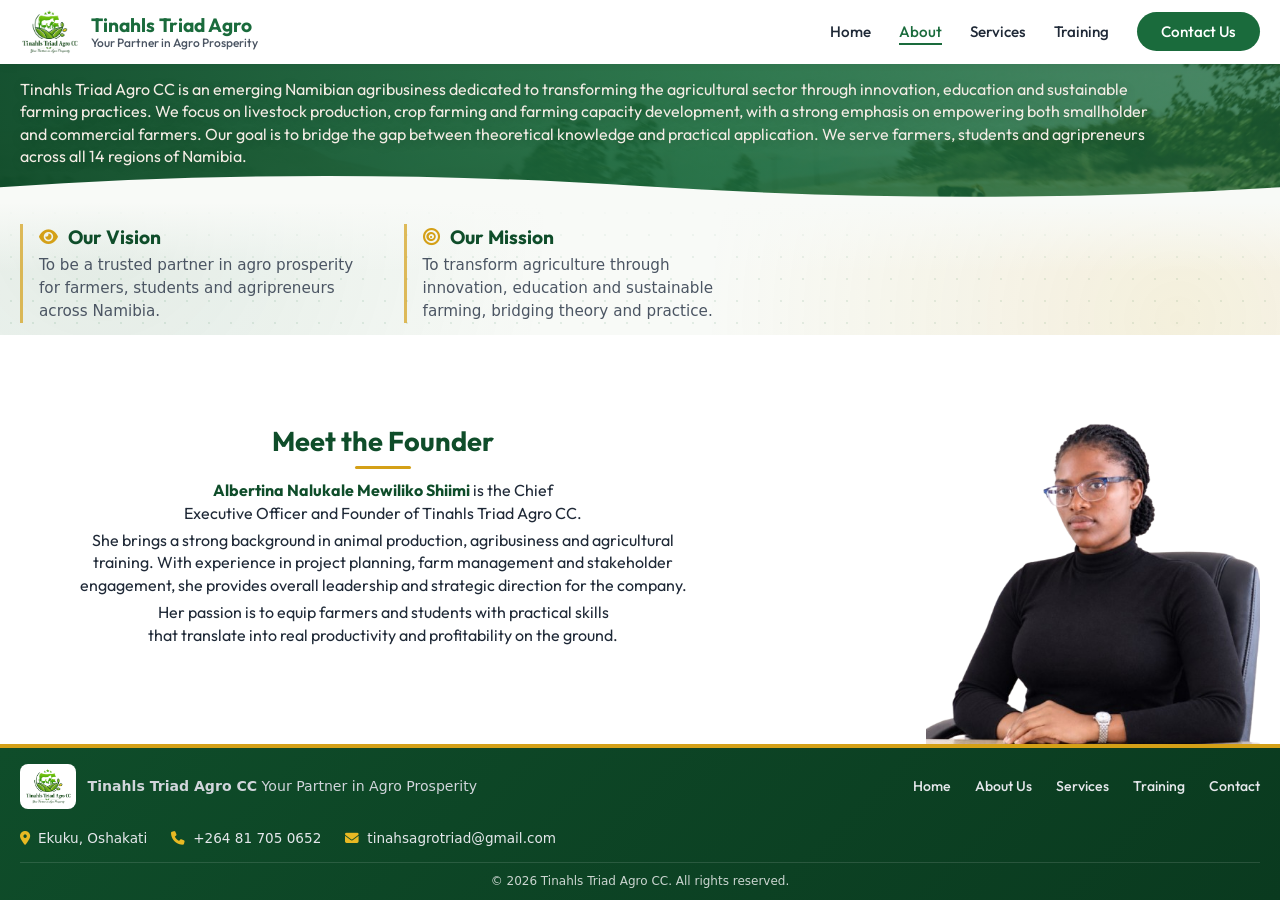
==== commit 1de5ce5f: "Add sections for header, intro, and footer" ====
--- a/about.html
+++ b/about.html
@@ -13,6 +13,7 @@
 </head>
 <body>
 
+  <!-- Header -->
   <header class="header">
     <div class="container">
       <nav class="nav">
@@ -37,12 +38,14 @@
     </div>
   </header>
 
+  <!-- Intro (green band with photo background) -->
   <section class="about-hero">
     <div class="container">
       <p>Tinahls&nbsp;Triad&nbsp;Agro&nbsp;CC is an emerging Namibian agribusiness dedicated to transforming the agricultural sector through innovation, education and sustainable farming practices. We focus on livestock production, crop farming and farming capacity development, with a strong emphasis on empowering both smallholder and commercial farmers. Our goal is to bridge the gap between theoretical knowledge and practical application. We serve farmers, students and agripreneurs across all 14 regions of Namibia.</p>
     </div>
   </section>
 
+  <!-- Vision & Mission (DRAFT wording – please confirm or replace) -->
   <section class="vm-section">
     <div class="container">
       <div class="vm-grid">
@@ -58,6 +61,7 @@
     </div>
   </section>
 
+  <!-- Meet the Founder -->
   <section class="founder-section">
     <div class="container">
       <div class="founder-grid">
@@ -68,7 +72,7 @@
           <p>Her passion is to equip farmers and students with practical skills that translate into real productivity and profitability on the ground.</p>
         </div>
         <div class="founder-photo">
-          <img src="images/founder-office.png" alt="Albertina Nalukale Mewiliko Shiimi, CEO and Founder of Tinahls Triad Agro CC" />
+          <img src="images/founder.png" alt="Albertina Nalukale Mewiliko Shiimi, CEO and Founder of Tinahls Triad Agro CC" />
         </div>
       </div>
     </div>
@@ -80,13 +84,14 @@
       <div class="footer-grid">
         <div class="footer-brand">
           <img src="images/logo1.png" alt="Tinahls Triad Agro" />
-          <div class="footer-brand-text">
+          <p>
             <strong>Tinahls Triad Agro CC</strong>
-            <span>Your Partner in Agro Prosperity</span>
-          </div>
+            Your Partner in Agro Prosperity
+          </p>
         </div>
 
         <div class="footer-col">
+          <h4>Quick Links</h4>
           <ul class="footer-links">
             <li><a href="index.html">Home</a></li>
             <li><a href="about.html">About Us</a></li>
@@ -97,6 +102,7 @@
         </div>
 
         <div class="footer-col">
+          <h4>Get in Touch</h4>
           <div class="footer-contact">
             <span><i class="fas fa-map-marker-alt"></i> Ekuku, Oshakati</span>
             <span><i class="fas fa-phone"></i> +264 81 705 0652</span>
@@ -112,5 +118,6 @@
   </footer>
 
   <script src="js/main.js"></script>
+  <script src="js/pager.js"></script>
 </body>
 </html>
--- a/css/style.css
+++ b/css/style.css
@@ -1,4 +1,11 @@
-/* ===== Tinahls Triad Agro – Main Stylesheet (final) ===== */
+/* ===== Tinahls Triad Agro – Main Stylesheet (fully responsive) =====
+   Breakpoints used:
+   - 1240px : footer stacks
+   - 1100px : hero + founder stack (tablets / small laptops)
+   - 900px  : mobile menu
+   - 700px  : phones (single column)
+   - 480px  : small phones
+*/
 :root {
   --primary: #1a6b3c;
   --primary-dark: #0f4d2a;
@@ -22,7 +29,9 @@
   box-sizing: border-box;
 }
 
-html { scroll-behavior: smooth; }
+html { scroll-behavior: smooth; -webkit-text-size-adjust: 100%; }
+
+img { max-width: 100%; }
 
 a { text-decoration: none; }
 a:focus-visible,
@@ -83,12 +92,12 @@
 .logo-text span { display: block; font-size: 0.75rem; font-weight: 500; color: var(--text-muted); }
 
 .nav-links { display: flex; gap: 28px; list-style: none; align-items: center; }
-.nav-links a { font-family: var(--font-display); font-weight: 500; color: var(--text-dark); font-size: 0.95rem; transition: color 0.2s; position: relative; }
+.nav-links a { font-family: var(--font-display); font-weight: 500; color: var(--text-dark); font-size: 0.95rem; transition: color 0.2s; position: relative; white-space: nowrap; }
 .nav-links a:hover, .nav-links a.active { color: var(--primary); }
 .nav-links a.active::after { content: ''; position: absolute; bottom: -4px; left: 0; width: 100%; height: 2px; background: var(--primary); }
 .nav-cta { background: var(--primary); color: white !important; padding: 10px 24px; border-radius: 50px; transition: background 0.25s, transform 0.25s; }
 .nav-cta:hover { background: var(--primary-dark); transform: translateY(-2px); }
-.menu-toggle { display: none; background: none; border: none; font-size: 1.5rem; color: var(--primary); cursor: pointer; }
+.menu-toggle { display: none; background: none; border: none; font-size: 1.5rem; color: var(--primary); cursor: pointer; padding: 8px; }
 
 /* ===== HERO SECTION ===== */
 .hero {
@@ -102,8 +111,10 @@
   flex-shrink: 0;
 }
 
+/* Soft curved edge at the bottom of the green sections */
 .hero::after,
-.about-hero::after {
+.about-hero::after,
+.page-hero::after {
   content: '';
   position: absolute;
   left: 0;
@@ -120,11 +131,14 @@
   z-index: 2;
 }
 
-.hero-text { max-width: 100%; }
+.hero-text {
+  max-width: 100%;
+}
 
 .hero-text h1 {
   font-family: var(--font-display);
-  font-size: clamp(2.2rem, min(5.4vw, 7vh), 4.2rem);
+  /* Sized so the heading never runs into the cow on laptops */
+  font-size: clamp(1.7rem, min(3.9vw, 7vh), 4.2rem);
   line-height: 1.05;
   margin-bottom: 12px;
   font-weight: 700;
@@ -136,7 +150,7 @@
 
 .hero-text p {
   font-family: var(--font-display);
-  font-size: 1.1rem;
+  font-size: clamp(1rem, 1.2vw, 1.15rem);
   opacity: 0.95;
   margin-bottom: 0;
   line-height: 1.35;
@@ -161,9 +175,11 @@
 .btn-primary { background: var(--accent); color: #111; }
 .btn-primary:hover { background: var(--accent-light); transform: translateY(-2px); box-shadow: 0 8px 18px rgba(212, 160, 23, 0.35); }
 
+/* THE COW – desktop: sits on the right and hangs over the cards.
+   On very wide screens it stays next to the content instead of the screen edge. */
 .hero-image {
   position: absolute;
-  right: 2%;
+  right: max(2%, calc((100% - 1300px) / 2 + 20px));
   top: 40px;
   width: 29%;
   max-width: 320px;
@@ -194,7 +210,7 @@
 
 /* ===== SERVICES SECTION ===== */
 .services-preview {
-  padding: 6px 0 16px;
+  padding: 0 0 8px;
   flex-grow: 1;
   position: relative;
   z-index: 5;
@@ -212,7 +228,7 @@
 .section-header { text-align: center; margin-bottom: 14px; animation: fadeUp 0.7s ease 0.25s backwards; }
 .section-header h2 {
   font-family: var(--font-display);
-  font-size: 1.6rem;
+  font-size: clamp(1.4rem, 2vw, 1.8rem);
   font-weight: 700;
   color: var(--primary-dark);
   margin-bottom: 2px;
@@ -229,19 +245,23 @@
 .section-header p {
   font-family: var(--font-display);
   color: var(--primary-dark);
-  font-size: 1.3rem;
+  font-size: clamp(1rem, 1.5vw, 1.3rem);
   font-weight: 400;
   line-height: 1.25;
 }
 
+/* Cards wrap by themselves: 3 in a row on desktop, 2 + 1 on tablets, 1 on phones */
 .services-grid {
-  display: grid;
-  grid-template-columns: repeat(3, 1fr);
-  gap: 28px;
+  display: flex;
+  flex-wrap: wrap;
+  justify-content: center;
+  gap: 24px 28px;
   max-width: 1000px;
   margin: 0 auto 18px;
 }
 .service-card {
+  flex: 1 1 270px;
+  max-width: 330px;
   position: relative;
   overflow: hidden;
   background: white;
@@ -308,7 +328,7 @@
 .about-hero .container { position: relative; z-index: 2; }
 .about-hero p {
   font-family: var(--font-display);
-  font-size: clamp(0.98rem, 1.15vw, 1.15rem);
+  font-size: clamp(1rem, 1.15vw, 1.15rem);
   line-height: 1.4;
   max-width: 1150px;
   color: var(--cream);
@@ -316,6 +336,7 @@
   animation: fadeUp 0.7s ease backwards;
 }
 
+/* Vision & Mission */
 .vm-section {
   padding: 22px 0 12px;
   background:
@@ -329,7 +350,7 @@
   display: grid;
   grid-template-columns: repeat(2, 1fr);
   gap: 48px;
-  max-width: 58%; 
+  max-width: 58%; /* leaves room on the right for the founder photo */
 }
 .vm-item {
   padding-left: 16px;
@@ -349,6 +370,7 @@
 .vm-item h3 i { color: var(--accent); font-size: 1.05rem; }
 .vm-item p { font-size: 0.95rem; line-height: 1.5; color: var(--text-muted); }
 
+/* Meet the Founder */
 .founder-section { background: var(--white); flex-grow: 1; padding: 0; display: flex; }
 .founder-section > .container { display: flex; }
 .founder-grid {
@@ -361,7 +383,7 @@
 .founder-text { text-align: center; align-self: center; padding: 8px 0 14px; animation: fadeUp 0.7s ease 0.2s backwards; }
 .founder-text h2 {
   font-family: var(--font-display);
-  font-size: 2.05rem;
+  font-size: clamp(1.7rem, 2vw, 2.05rem);
   font-weight: 700;
   color: var(--primary-dark);
 }
@@ -376,7 +398,7 @@
 }
 .founder-text p {
   font-family: var(--font-display);
-  font-size: 1.1rem;
+  font-size: clamp(1rem, 1.15vw, 1.1rem);
   line-height: 1.4;
   color: var(--text-dark);
   max-width: 740px;
@@ -384,6 +406,7 @@
 }
 .founder-text strong { font-weight: 700; color: var(--primary-dark); }
 
+/* Big photo that rises over the Vision/Mission band and stands on the footer line */
 .founder-photo {
   position: relative;
   z-index: 3;
@@ -392,15 +415,471 @@
   margin-top: -150px;
   animation: fadeIn 0.9s ease 0.3s backwards;
 }
-.founder-photo img { display: block; width: auto; max-width: none; height: min(450px, 58vh); }
+.founder-photo img { display: block; width: auto; max-width: none; height: min(450px, 58vh, 30vw); }
 
 .founder-text p, .section-header p { text-wrap: balance; }
 
-/* ===== FOOTER (Horizontal Grid) ===== */
+/* ===== SERVICES PAGE (full green page + one big card at a time) ===== */
+.services-page {
+  flex-grow: 1;
+  display: flex;
+  flex-direction: column;
+  justify-content: center;
+  padding: 22px 0 30px;
+  color: white;
+  background:
+    radial-gradient(circle at 85% 8%, rgba(232, 185, 35, 0.18), transparent 38%),
+    linear-gradient(135deg, rgba(10, 58, 31, 0.94) 0%, rgba(26, 107, 60, 0.86) 60%, rgba(26, 107, 60, 0.72) 100%),
+    url('../images/hero-bg.jpg') center / cover no-repeat,
+    var(--primary);
+}
+
+.services-intro { text-align: center; margin-bottom: 22px; }
+.services-intro h1 {
+  font-family: var(--font-display);
+  font-size: clamp(1.7rem, 3.1vw, 2.6rem);
+  font-weight: 700;
+  line-height: 1.1;
+  color: var(--cream);
+  text-shadow: 0 2px 14px rgba(0, 0, 0, 0.25);
+  animation: fadeUp 0.7s ease backwards;
+}
+.services-intro h1::after {
+  content: '';
+  display: block;
+  width: 64px;
+  height: 3px;
+  margin: 10px auto 10px;
+  border-radius: 3px;
+  background: var(--accent-light);
+}
+.services-intro p {
+  font-family: var(--font-display);
+  font-size: clamp(1rem, 1.3vw, 1.2rem);
+  line-height: 1.4;
+  color: #e8efe9;
+  max-width: 720px;
+  margin: 0 auto;
+  text-wrap: balance;
+  animation: fadeUp 0.7s ease 0.12s backwards;
+}
+
+.svc-carousel {
+  width: 100%;
+  max-width: 860px;
+  margin: 0 auto;
+  animation: fadeUp 0.7s ease 0.22s backwards;
+}
+.svc-viewport {
+  overflow: hidden;
+  border-radius: 24px;
+  background: white;
+  box-shadow: 0 24px 50px rgba(0, 0, 0, 0.3);
+  touch-action: pan-y;
+}
+.svc-track {
+  display: flex;
+  transition: transform 0.55s cubic-bezier(0.65, 0, 0.35, 1);
+}
+.svc-slide {
+  flex: 0 0 100%;
+  display: grid;
+  grid-template-columns: 1fr 1fr;
+  position: relative;
+}
+.svc-slide::before {
+  content: '';
+  position: absolute;
+  top: 0;
+  left: 0;
+  right: 0;
+  height: 5px;
+  z-index: 1;
+  background: linear-gradient(90deg, var(--accent), var(--accent-light));
+}
+.svc-head {
+  background: linear-gradient(160deg, #f3faf4, #e2f1e6);
+  padding: 30px 28px 26px;
+  display: flex;
+  flex-direction: column;
+  align-items: center;
+  justify-content: center;
+  text-align: center;
+  gap: 16px;
+}
+.svc-icon {
+  width: 80px;
+  height: 80px;
+  border-radius: 50%;
+  background: var(--primary);
+  color: white;
+  display: flex;
+  align-items: center;
+  justify-content: center;
+  font-size: 2rem;
+  box-shadow: 0 8px 18px rgba(26, 107, 60, 0.28);
+}
+.svc-head h2 {
+  text-wrap: balance;
+  font-family: var(--font-display);
+  font-size: clamp(1.2rem, 1.7vw, 1.5rem);
+  font-weight: 700;
+  line-height: 1.2;
+  color: var(--primary-dark);
+}
+.svc-body { padding: 30px 32px 26px; display: flex; align-items: center; }
+.svc-list { list-style: none; display: grid; gap: 11px; width: 100%; }
+.svc-list li {
+  display: flex;
+  align-items: flex-start;
+  gap: 12px;
+  font-size: 1.02rem;
+  line-height: 1.35;
+  color: var(--text-dark);
+}
+.svc-list li::before {
+  content: '\f00c';
+  font-family: 'Font Awesome 6 Free';
+  font-weight: 900;
+  flex-shrink: 0;
+  width: 22px;
+  height: 22px;
+  margin-top: 1px;
+  border-radius: 50%;
+  background: #e8f5e9;
+  color: var(--primary);
+  font-size: 0.62rem;
+  display: inline-flex;
+  align-items: center;
+  justify-content: center;
+}
+
+.svc-controls {
+  display: flex;
+  align-items: center;
+  justify-content: center;
+  gap: 18px;
+  margin-top: 20px;
+}
+.svc-btn {
+  width: 46px;
+  height: 46px;
+  border-radius: 50%;
+  border: 2px solid rgba(255, 255, 255, 0.55);
+  background: transparent;
+  color: white;
+  font-size: 1rem;
+  cursor: pointer;
+  display: inline-flex;
+  align-items: center;
+  justify-content: center;
+  transition: background 0.25s, color 0.25s, transform 0.25s;
+}
+.svc-btn:hover { background: white; color: var(--primary); transform: translateY(-2px); }
+.svc-dots { display: flex; align-items: center; gap: 8px; }
+.svc-dot {
+  width: 10px;
+  height: 10px;
+  padding: 0;
+  border: 0;
+  border-radius: 6px;
+  background: rgba(255, 255, 255, 0.4);
+  cursor: pointer;
+  transition: width 0.3s, background 0.3s;
+}
+.svc-dot[aria-current="true"] { width: 28px; background: var(--accent-light); }
+.svc-next {
+  display: inline-flex;
+  align-items: center;
+  gap: 10px;
+  padding: 12px 24px;
+  border: 0;
+  border-radius: 50px;
+  background: var(--accent);
+  color: #111;
+  font-family: var(--font-display);
+  font-weight: 700;
+  font-size: 0.95rem;
+  cursor: pointer;
+  transition: background 0.25s, transform 0.25s, box-shadow 0.25s;
+}
+.svc-next:hover { background: var(--accent-light); transform: translateY(-2px); box-shadow: 0 8px 18px rgba(0, 0, 0, 0.25); }
+
+/* ===== TRAINING PAGE (designed to fit one screen on desktop) ===== */
+.page-hero {
+  background:
+    linear-gradient(90deg, rgba(15, 77, 42, 0.96) 0%, rgba(26, 107, 60, 0.88) 55%, rgba(26, 107, 60, 0.70) 100%),
+    url('../images/hero-bg.jpg') center / cover no-repeat,
+    var(--primary);
+  color: white;
+  text-align: center;
+  padding: 10px 0 30px;
+  position: relative;
+  flex-shrink: 0;
+}
+.page-hero::after { height: 24px; }
+.page-hero .container { position: relative; z-index: 2; }
+.page-hero h1 {
+  font-family: var(--font-display);
+  font-size: clamp(1.7rem, 3vw, 2.3rem);
+  font-weight: 700;
+  line-height: 1.1;
+  color: var(--cream);
+  text-shadow: 0 2px 14px rgba(0, 0, 0, 0.25);
+  animation: fadeUp 0.7s ease backwards;
+}
+.page-hero h1::after {
+  content: '';
+  display: block;
+  width: 60px;
+  height: 3px;
+  margin: 5px auto;
+  border-radius: 3px;
+  background: var(--accent-light);
+}
+.page-sub {
+  font-family: var(--font-display);
+  font-size: clamp(0.98rem, 1.2vw, 1.1rem);
+  line-height: 1.4;
+  color: #e8efe9;
+  max-width: 1050px;
+  margin: 0 auto;
+  text-wrap: balance;
+  animation: fadeUp 0.7s ease 0.12s backwards;
+}
+
+/* Who / How / Where: glass cards inside the green band */
+.info-row {
+  display: grid;
+  grid-template-columns: repeat(auto-fit, minmax(290px, 1fr));
+  gap: 14px;
+  max-width: 1200px;
+  margin: 12px auto 0;
+  text-align: left;
+}
+.info-card {
+  display: grid;
+  grid-template-columns: auto 1fr;
+  gap: 12px;
+  align-items: start;
+  padding: 12px 14px;
+  border-radius: 16px;
+  background: rgba(255, 255, 255, 0.10);
+  border: 1px solid rgba(255, 255, 255, 0.22);
+  -webkit-backdrop-filter: blur(6px);
+  backdrop-filter: blur(6px);
+  animation: fadeUp 0.7s ease backwards;
+}
+.info-card:nth-child(1) { animation-delay: 0.20s; }
+.info-card:nth-child(2) { animation-delay: 0.30s; }
+.info-card:nth-child(3) { animation-delay: 0.40s; }
+.info-icon {
+  width: 40px;
+  height: 40px;
+  border-radius: 12px;
+  background: rgba(232, 185, 35, 0.22);
+  color: var(--accent-light);
+  display: flex;
+  align-items: center;
+  justify-content: center;
+  font-size: 1.1rem;
+}
+.info-card h3 { font-family: var(--font-display); font-size: 1.02rem; font-weight: 600; color: var(--accent-light); margin-bottom: 2px; }
+.info-card p { font-family: var(--font-display); font-size: 0.85rem; line-height: 1.42; color: #e8efe9; }
+
+/* Key training areas */
+.tr-section {
+  flex-grow: 1;
+  padding: 0 0 8px;
+  display: flex;
+  flex-direction: column;
+  justify-content: center;
+  background:
+    linear-gradient(var(--bg-light), rgba(248, 250, 247, 0)) 0 0 / 100% 70px no-repeat,
+    radial-gradient(circle at 8% 18%, rgba(26, 107, 60, 0.10), transparent 38%),
+    radial-gradient(circle at 92% 88%, rgba(212, 160, 23, 0.12), transparent 40%),
+    radial-gradient(rgba(26, 107, 60, 0.10) 1px, transparent 1.4px) 0 0 / 22px 22px,
+    var(--bg-light);
+}
+.tr-section .section-header { margin: 2px 0 8px; }
+.tr-section .section-header h2 { font-size: 1.6rem; }
+.tr-section .section-header h2::after { margin: 5px auto 0; }
+
+.tr-grid {
+  display: grid;
+  grid-template-columns: repeat(auto-fit, minmax(290px, 1fr));
+  gap: 14px;
+  max-width: 1200px;
+  margin: 0 auto;
+}
+.area-card {
+  position: relative;
+  overflow: hidden;
+  display: grid;
+  grid-template-columns: auto 1fr;
+  gap: 12px;
+  align-items: start;
+  background: white;
+  border: 1px solid #e5e7eb;
+  border-radius: 16px;
+  padding: 11px 16px;
+  box-shadow: 0 4px 12px rgba(0, 0, 0, 0.04);
+  transition: transform 0.25s ease, box-shadow 0.25s ease, border-color 0.25s ease;
+}
+.area-card::before {
+  content: '';
+  position: absolute;
+  top: 0;
+  left: 0;
+  right: 0;
+  height: 3px;
+  background: linear-gradient(90deg, var(--accent), var(--accent-light));
+}
+.area-card:hover {
+  transform: translateY(-5px);
+  border-color: rgba(26, 107, 60, 0.25);
+  box-shadow: 0 14px 28px rgba(15, 77, 42, 0.14);
+}
+.area-card .service-icon { width: 42px; height: 42px; font-size: 1.1rem; border-radius: 12px; margin: 0; }
+.area-card:hover .service-icon { background: var(--primary); color: white; }
+.area-card h3 { font-family: var(--font-display); font-size: 1rem; font-weight: 600; color: var(--primary-dark); margin-bottom: 3px; }
+.area-card p { font-size: 0.86rem; line-height: 1.45; color: var(--text-muted); }
+
+/* Cards fade in as you scroll (only when JavaScript is on) */
+.js .reveal {
+  opacity: 0;
+  translate: 0 20px;
+  transition: opacity 0.6s ease, translate 0.6s ease, transform 0.25s ease, box-shadow 0.25s ease, border-color 0.25s ease;
+  transition-delay: var(--d, 0s), var(--d, 0s), 0s, 0s, 0s;
+}
+.js .reveal.in { opacity: 1; translate: 0 0; }
+
+/* Call to action band (one compact row on desktop) */
+.tr-cta {
+  position: relative;
+  color: white;
+  padding: 30px 0 12px;
+  flex-shrink: 0;
+  background:
+    radial-gradient(circle at 85% 20%, rgba(232, 185, 35, 0.20), transparent 40%),
+    linear-gradient(135deg, rgba(10, 58, 31, 0.94) 0%, rgba(26, 107, 60, 0.86) 60%, rgba(26, 107, 60, 0.72) 100%),
+    url('../images/hero-bg.jpg') center / cover no-repeat,
+    var(--primary);
+}
+.tr-cta::before {
+  content: '';
+  position: absolute;
+  left: 0; right: 0; top: -1px;
+  height: 22px;
+  transform: scaleY(-1);
+  pointer-events: none;
+  background: url("data:image/svg+xml,%3Csvg xmlns='http://www.w3.org/2000/svg' viewBox='0 0 1440 60' preserveAspectRatio='none'%3E%3Cpath fill='%23f8faf7' d='M0 60V32C240 6 480 6 720 30s480 26 720 2V60z'/%3E%3C/svg%3E") center / 100% 100% no-repeat;
+}
+.cta-row {
+  position: relative;
+  display: flex;
+  align-items: center;
+  justify-content: center;
+  gap: 22px;
+  max-width: 1200px;
+  margin: 0 auto;
+}
+.cta-icon {
+  width: 52px; height: 52px; flex-shrink: 0;
+  border-radius: 50%;
+  background: rgba(232, 185, 35, 0.18);
+  border: 2px solid rgba(232, 185, 35, 0.6);
+  color: var(--accent-light);
+  font-size: 1.3rem;
+  display: flex; align-items: center; justify-content: center;
+}
+.cta-text { flex: 1 1 auto; min-width: 0; text-align: left; }
+.cta-text h2 { font-family: var(--font-display); font-size: clamp(1.25rem, 2vw, 1.6rem); font-weight: 700; line-height: 1.15; color: var(--cream); }
+.cta-text p { font-family: var(--font-display); font-size: 0.95rem; line-height: 1.4; color: #e8efe9; margin-top: 3px; }
+.btn-cta { padding: 12px 26px; font-size: 0.96rem; gap: 10px; flex-shrink: 0; white-space: nowrap; }
+
+
+/* ===== CONTACT PAGE ===== */
+.ct-section {
+  flex-grow: 1;
+  display: flex;
+  align-items: center;
+  padding: 6px 0 14px;
+  background:
+    linear-gradient(var(--bg-light), rgba(248, 250, 247, 0)) 0 0 / 100% 70px no-repeat,
+    radial-gradient(circle at 8% 18%, rgba(26, 107, 60, 0.10), transparent 38%),
+    radial-gradient(circle at 92% 88%, rgba(212, 160, 23, 0.12), transparent 40%),
+    radial-gradient(rgba(26, 107, 60, 0.10) 1px, transparent 1.4px) 0 0 / 22px 22px,
+    var(--bg-light);
+}
+.ct-grid { display: grid; grid-template-columns: 0.8fr 1.2fr; gap: 28px; max-width: 1200px; width: 100%; align-items: stretch; }
+.ct-info { display: flex; flex-direction: column; justify-content: center; gap: 10px; }
+.ct-item {
+  display: grid; grid-template-columns: auto 1fr; gap: 14px; align-items: center;
+  background: white; border: 1px solid #e5e7eb; border-left: 4px solid var(--accent);
+  border-radius: 14px; padding: 10px 16px;
+  box-shadow: 0 4px 12px rgba(0, 0, 0, 0.04);
+  transition: transform 0.25s ease, box-shadow 0.25s ease;
+  animation: fadeUp 0.6s ease backwards;
+}
+.ct-item:nth-child(2) { animation-delay: .08s; } .ct-item:nth-child(3) { animation-delay: .16s; } .ct-item:nth-child(4) { animation-delay: .24s; }
+.ct-item:hover { transform: translateY(-3px); box-shadow: 0 12px 24px rgba(15, 77, 42, 0.12); }
+.ct-icon { width: 42px; height: 42px; border-radius: 12px; background: #e8f4ec; color: var(--primary); display: flex; align-items: center; justify-content: center; font-size: 1.1rem; }
+.ct-wa { background: #e3f7ea; color: #1faa52; font-size: 1.3rem; }
+.ct-item h3 { font-family: var(--font-display); font-size: 0.98rem; font-weight: 600; color: var(--primary-dark); }
+.ct-item p { font-size: 0.9rem; line-height: 1.4; color: var(--text-muted); }
+.ct-item a { color: inherit; text-decoration: none; }
+.ct-item a:hover { color: var(--primary); text-decoration: underline; }
+
+.ct-form-card {
+  position: relative; overflow: hidden;
+  background: white; border: 1px solid #e5e7eb; border-radius: 18px;
+  padding: 18px 22px 16px;
+  box-shadow: 0 10px 28px rgba(15, 77, 42, 0.10);
+  animation: fadeUp 0.6s ease 0.1s backwards;
+}
+.ct-form-card::before { content: ''; position: absolute; top: 0; left: 0; right: 0; height: 4px; background: linear-gradient(90deg, var(--accent), var(--accent-light)); }
+.ct-form-card h2 { font-family: var(--font-display); font-size: 1.35rem; font-weight: 700; color: var(--primary-dark); }
+.ct-lead { font-size: 0.9rem; color: var(--text-muted); margin: 2px 0 10px; }
+.ct-form-card form { display: grid; gap: 9px; }
+.ct-row { display: grid; grid-template-columns: 1fr 1fr; gap: 12px; }
+.ct-form-card label { display: grid; gap: 3px; font-size: 0.82rem; font-weight: 600; color: var(--primary-dark); }
+.ct-form-card input, .ct-form-card select, .ct-form-card textarea {
+  width: 100%; font: inherit; font-size: 0.93rem; font-weight: 400; color: #1f2937;
+  padding: 8px 11px; border: 1px solid #d1d5db; border-radius: 10px; background: #fbfcfb;
+  transition: border-color 0.2s, box-shadow 0.2s;
+}
+.ct-form-card textarea { resize: vertical; min-height: 64px; }
+.ct-form-card input:focus, .ct-form-card select:focus, .ct-form-card textarea:focus {
+  outline: none; border-color: var(--primary); box-shadow: 0 0 0 3px rgba(26, 107, 60, 0.15); background: white;
+}
+.ct-form-card .btn-cta { justify-self: start; cursor: pointer; border: 0; }
+.ct-form-card .btn-cta:disabled { opacity: 0.6; cursor: wait; }
+.ct-hp { position: absolute; left: -9999px; }
+.ct-status { font-size: 0.88rem; min-height: 1.2em; margin: 0; }
+.ct-status.ok { color: var(--primary); font-weight: 600; }
+.ct-status.err { color: #b42318; font-weight: 600; }
+
+/* Next-page hint (tablets and phones only) */
+.next-hint { display: none; }
+@media (max-width: 1100px) {
+  .next-hint {
+    display: flex; align-items: center; justify-content: center; gap: 8px;
+    margin: 0 auto 10px; padding: 9px 16px; width: fit-content; max-width: 100%;
+    border-radius: 999px; border: 1px solid rgba(232, 185, 35, 0.55);
+    background: rgba(232, 185, 35, 0.12); color: var(--accent-light);
+    font-family: var(--font-display); font-size: 0.88rem; text-decoration: none; text-align: center;
+  }
+  .next-hint strong { color: white; }
+  .next-hint i { animation: nudge 1.4s ease-in-out infinite; }
+}
+@keyframes nudge { 0%, 100% { transform: translateX(0); } 50% { transform: translateX(4px); } }
+
+/* ===== FOOTER ===== */
 .footer {
   background: linear-gradient(135deg, var(--primary-dark) 0%, var(--primary-deep) 100%);
   color: #d1d5db;
-  padding: 16px 0 10px; 
+  padding: 16px 0 10px;
   flex-shrink: 0;
   position: relative;
   border-top: 4px solid var(--accent);
@@ -408,7 +887,7 @@
 
 .footer-grid {
   display: flex;
-  flex-direction: row; 
+  flex-direction: row;
   justify-content: space-between;
   align-items: center;
   flex-wrap: wrap;
@@ -416,56 +895,149 @@
   font-size: 0.88rem;
 }
 
-/* Brand */
 .footer-brand { display: flex; align-items: center; gap: 12px; }
 .footer-brand img { height: 45px; width: auto; background: white; padding: 4px; border-radius: 8px; }
-.footer-brand-text strong { display: block; font-family: var(--font-display); color: var(--accent-light); font-size: 1.05rem; font-weight: 600; line-height: 1.2; }
+.footer-brand-text strong { display: block; font-family: var(--font-display); color: var(--accent-light); font-size: 1.05rem; font-weight: 600; line-height: 1.2; white-space: nowrap; }
 .footer-brand-text span { display: block; font-family: var(--font-display); color: #e5e7eb; font-size: 0.8rem; font-weight: 400; line-height: 1.2; }
 
-/* Links */
 .footer-col h4 { display: none; }
 .footer-links { list-style: none; display: flex; flex-direction: row; gap: 24px; margin: 0; padding: 0; }
-.footer-links a { color: #e5e7eb !important; font-family: var(--font-display); font-weight: 500; transition: color 0.2s; }
+.footer-links a { color: #e5e7eb !important; font-family: var(--font-display); font-weight: 500; transition: color 0.2s; white-space: nowrap; }
 .footer-links a:hover { color: var(--accent-light) !important; }
 
-/* Contact */
 .footer-contact { display: flex; flex-direction: row; gap: 24px; color: #e5e7eb; font-size: 0.85rem; }
-.footer-contact span { display: flex; align-items: center; gap: 8px; }
+.footer-contact span { display: flex; align-items: center; gap: 8px; white-space: nowrap; }
 .footer-contact i { color: var(--accent-light); }
 
-/* Bottom Copyright */
 .footer-bottom { text-align: center; margin-top: 14px; padding-top: 10px; border-top: 1px solid rgba(255, 255, 255, 0.12); font-size: 0.75rem; color: #cbd5d0; }
 
-/* ===== RESPONSIVE ===== */
-@media (max-width: 992px) {
-  .hero { padding: 20px 0 170px; }
+/* =====================================================
+   RESPONSIVE
+   ===================================================== */
+
+/* ---- Small laptops: footer stacks neatly in the centre ---- */
+@media (max-width: 1240px) {
+  .footer-grid { flex-direction: column; text-align: center; gap: 14px; }
+  .footer-brand { justify-content: center; }
+  .footer-links { flex-wrap: wrap; justify-content: center; gap: 8px 22px; }
+  .footer-contact { flex-wrap: wrap; justify-content: center; gap: 8px 22px; }
+}
+
+/* ---- Tablets and small laptops: stack hero + founder ---- */
+@media (max-width: 1100px) {
+  body { min-height: auto; }
+
+  /* Hero: text centred, cow sits underneath and overlaps the section below */
+  .hero { padding: 14px 0 0; }
   .hero-text { text-align: center; }
   .hero-text h1 br { display: none; }
   .hero-text p { margin: 0 auto; }
-  .hero-image { right: 50%; top: auto; transform: translateX(50%); bottom: -20px; width: 80%; max-width: 300px; }
-  .services-preview { padding-top: 40px; }
-  .services-grid { grid-template-columns: 1fr; max-width: 420px; }
-  body { min-height: auto; }
-  .container { padding: 0 20px; }
-
-  .about-hero { padding: 24px 0 50px; }
-  .vm-grid { grid-template-columns: 1fr; gap: 18px; max-width: 520px; }
-  .founder-photo img { height: auto; max-width: 320px; }
-  .founder-grid { grid-template-columns: 1fr; gap: 0; }
-  .founder-text { padding: 30px 0 10px; }
-  .founder-photo { justify-self: center; margin-top: 0; }
-
-  /* Stack footer on mobile */
-  .footer-grid { flex-direction: column; text-align: center; gap: 20px; }
-  .footer-brand { justify-content: center; flex-direction: column; text-align: center; }
-  .footer-links { flex-direction: column; gap: 10px; align-items: center; }
-  .footer-contact { flex-direction: column; gap: 10px; align-items: center; }
-}
-
-@media (max-width: 768px) {
+  .hero-image {
+    position: relative;
+    right: auto;
+    top: auto;
+    width: min(62vw, 300px);
+    max-width: none;
+    margin: 18px auto -40px;
+  }
+  .services-preview { padding: 64px 0 28px; justify-content: flex-start; }
+
+  /* About */
+  .about-hero { padding: 18px 0 40px; }
+  .vm-section { padding: 26px 0 26px; }
+  .vm-grid { max-width: none; gap: 28px; }
+
+  .founder-section { display: block; }
+  .founder-section > .container { display: block; }
+  .founder-grid { display: block; }
+  .founder-text { padding: 30px 0 14px; }
+  .founder-photo { display: flex; justify-content: center; margin-top: 0; }
+  .founder-photo img { height: auto; width: min(80%, 360px); }
+}
+
+/* ---- Mobile menu ---- */
+@media (max-width: 900px) {
   .menu-toggle { display: block; }
-  .nav-links { display: none; position: absolute; top: 100%; left: 0; right: 0; background: white; flex-direction: column; padding: 20px; box-shadow: 0 10px 20px rgba(0,0,0,0.1); }
+  .nav-links {
+    display: none;
+    position: absolute;
+    top: 100%;
+    left: 0;
+    right: 0;
+    background: white;
+    flex-direction: column;
+    align-items: flex-start;
+    gap: 16px;
+    padding: 20px;
+    box-shadow: 0 10px 20px rgba(0, 0, 0, 0.1);
+  }
   .nav-links.active { display: flex; }
+}
+
+/* ---- Phones ---- */
+@media (max-width: 700px) {
+  .container { padding: 0 16px; }
+  .vm-grid { grid-template-columns: 1fr; gap: 20px; }
+  .services-grid { gap: 18px; }
+  .service-card { flex-basis: 100%; max-width: 420px; }
+  .footer-contact { flex-direction: column; align-items: center; gap: 10px; }
+  .footer-links { gap: 8px 18px; }
+}
+
+@media (max-width: 480px) {
+  .logo img { height: 40px; }
+  .logo-text { font-size: 1rem; }
+  .logo-text span { font-size: 0.66rem; }
+  .founder-photo img { width: min(88%, 320px); }
+}
+
+/* ---- Services page on tablets and phones ---- */
+@media (max-width: 1100px) {
+  .services-page { padding: 28px 0 34px; justify-content: flex-start; }
+}
+@media (max-width: 700px) {
+  .svc-slide { grid-template-columns: 1fr; }
+  .svc-head { flex-direction: row; align-items: center; gap: 14px; padding: 22px 20px 16px; }
+  .svc-icon { width: 48px; height: 48px; font-size: 1.2rem; flex-shrink: 0; }
+  .svc-head h2 { flex: 1 1 0; }
+  .svc-body { padding: 18px 20px 22px; }
+  .svc-list li { font-size: 0.98rem; }
+  .svc-controls { gap: 12px; }
+  .svc-btn { width: 42px; height: 42px; }
+  .svc-next { padding: 11px 18px; font-size: 0.9rem; }
+  .svc-dots { gap: 6px; }
+  .svc-dot { width: 8px; height: 8px; }
+  .svc-dot[aria-current="true"] { width: 20px; }
+}
+@media (max-width: 400px) {
+  .svc-dots { display: none; }
+  .svc-controls { justify-content: space-between; }
+}
+
+/* ---- Training page on tablets and phones ---- */
+@media (max-width: 1100px) {
+  .tr-section { justify-content: flex-start; padding: 14px 0 26px; }
+}
+@media (max-width: 800px) {
+  .cta-row { flex-direction: column; text-align: center; gap: 12px; }
+  .cta-text { text-align: center; }
+  .tr-cta { padding: 44px 0 30px; }
+}
+@media (max-width: 700px) {
+  .page-hero { padding: 18px 0 44px; }
+  .info-row, .tr-grid { grid-template-columns: 1fr; }
+}
+
+
+/* ---- Contact page ---- */
+@media (max-width: 900px) {
+  .ct-grid { grid-template-columns: 1fr; gap: 18px; }
+  .ct-section { padding: 18px 0 28px; }
+}
+@media (max-width: 560px) {
+  .ct-row { grid-template-columns: 1fr; }
+  .ct-form-card { padding: 18px 16px; }
+  .ct-form-card .btn-cta { justify-self: stretch; justify-content: center; }
 }
 
 @media (prefers-reduced-motion: reduce) {
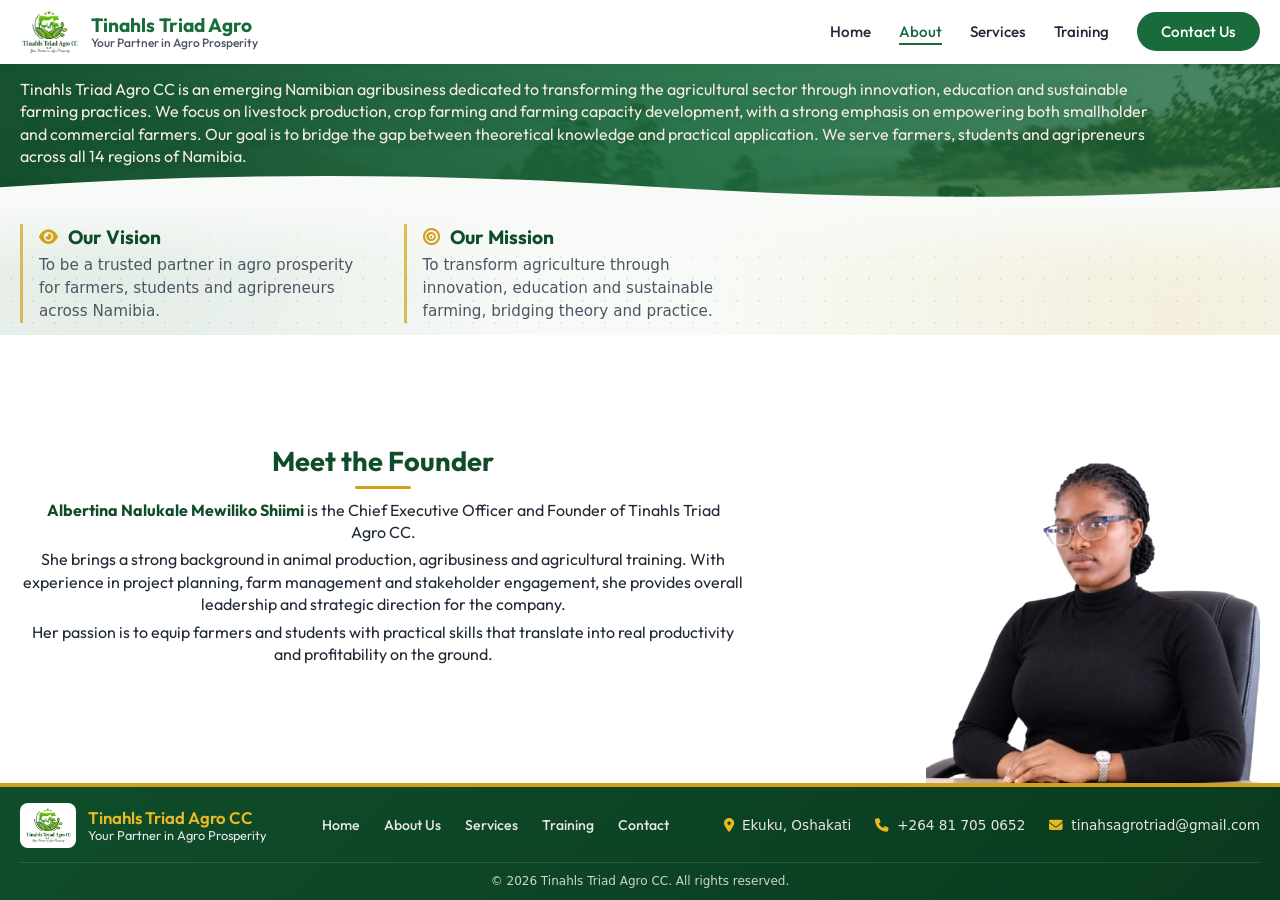
==== commit 9f9648ab: "Fix HTML formatting and clean up footer section" ====
--- a/about.html
+++ b/about.html
@@ -41,7 +41,7 @@
   <!-- Intro (green band with photo background) -->
   <section class="about-hero">
     <div class="container">
-      <p>Tinahls&nbsp;Triad&nbsp;Agro&nbsp;CC is an emerging Namibian agribusiness dedicated to transforming the agricultural sector through innovation, education and sustainable farming practices. We focus on livestock production, crop farming and farming capacity development, with a strong emphasis on empowering both smallholder and commercial farmers. Our goal is to bridge the gap between theoretical knowledge and practical application. We serve farmers, students and agripreneurs across all 14 regions of Namibia.</p>
+      <p>Tinahls Triad Agro&nbsp;CC is an emerging Namibian agribusiness dedicated to transforming the agricultural sector through innovation, education and sustainable farming practices. We focus on livestock production, crop farming and farming capacity development, with a strong emphasis on empowering both smallholder and commercial farmers. Our goal is to bridge the gap between theoretical knowledge and practical application. We serve farmers, students and agripreneurs across all 14 regions of Namibia.</p>
     </div>
   </section>
 
@@ -67,7 +67,7 @@
       <div class="founder-grid">
         <div class="founder-text">
           <h2>Meet the Founder</h2>
-          <p><strong>Albertina Nalukale Mewiliko Shiimi</strong> is the Chief Executive Officer and Founder of Tinahls&nbsp;Triad&nbsp;Agro&nbsp;CC.</p>
+          <p><strong>Albertina Nalukale Mewiliko Shiimi</strong> is the Chief Executive Officer and Founder of Tinahls Triad Agro&nbsp;CC.</p>
           <p>She brings a strong background in animal production, agribusiness and agricultural training. With experience in project planning, farm management and stakeholder engagement, she provides overall leadership and strategic direction for the company.</p>
           <p>Her passion is to equip farmers and students with practical skills that translate into real productivity and profitability on the ground.</p>
         </div>
@@ -78,20 +78,18 @@
     </div>
   </section>
 
-  <!-- Footer -->
   <footer class="footer">
     <div class="container">
       <div class="footer-grid">
         <div class="footer-brand">
           <img src="images/logo1.png" alt="Tinahls Triad Agro" />
-          <p>
+          <div class="footer-brand-text">
             <strong>Tinahls Triad Agro CC</strong>
-            Your Partner in Agro Prosperity
-          </p>
+            <span>Your Partner in Agro Prosperity</span>
+          </div>
         </div>
 
         <div class="footer-col">
-          <h4>Quick Links</h4>
           <ul class="footer-links">
             <li><a href="index.html">Home</a></li>
             <li><a href="about.html">About Us</a></li>
@@ -102,7 +100,6 @@
         </div>
 
         <div class="footer-col">
-          <h4>Get in Touch</h4>
           <div class="footer-contact">
             <span><i class="fas fa-map-marker-alt"></i> Ekuku, Oshakati</span>
             <span><i class="fas fa-phone"></i> +264 81 705 0652</span>
@@ -118,6 +115,5 @@
   </footer>
 
   <script src="js/main.js"></script>
-  <script src="js/pager.js"></script>
 </body>
 </html>
--- a/css/style.css
+++ b/css/style.css
@@ -47,9 +47,11 @@
   line-height: 1.4;
   background: var(--white);
   overflow-x: hidden;
+  overflow-x: clip;
   display: flex;
   flex-direction: column;
   min-height: 100vh;
+  min-height: 100dvh;
 }
 
 /* ===== ANIMATIONS ===== */
@@ -417,7 +419,13 @@
 }
 .founder-photo img { display: block; width: auto; max-width: none; height: min(450px, 58vh, 30vw); }
 
-.founder-text p, .section-header p { text-wrap: balance; }
+.section-header p { text-wrap: balance; }
+.founder-text p { text-wrap: wrap; }
+/* Home: keep the subtitle clear of the cow on wide screens */
+@media (min-width: 1700px) {
+  .hero { padding-top: 14px; }
+  .services-preview .section-header p { max-width: 760px; margin-left: auto; margin-right: auto; }
+}
 
 /* ===== SERVICES PAGE (full green page + one big card at a time) ===== */
 .services-page {
@@ -859,21 +867,6 @@
 .ct-status { font-size: 0.88rem; min-height: 1.2em; margin: 0; }
 .ct-status.ok { color: var(--primary); font-weight: 600; }
 .ct-status.err { color: #b42318; font-weight: 600; }
-
-/* Next-page hint (tablets and phones only) */
-.next-hint { display: none; }
-@media (max-width: 1100px) {
-  .next-hint {
-    display: flex; align-items: center; justify-content: center; gap: 8px;
-    margin: 0 auto 10px; padding: 9px 16px; width: fit-content; max-width: 100%;
-    border-radius: 999px; border: 1px solid rgba(232, 185, 35, 0.55);
-    background: rgba(232, 185, 35, 0.12); color: var(--accent-light);
-    font-family: var(--font-display); font-size: 0.88rem; text-decoration: none; text-align: center;
-  }
-  .next-hint strong { color: white; }
-  .next-hint i { animation: nudge 1.4s ease-in-out infinite; }
-}
-@keyframes nudge { 0%, 100% { transform: translateX(0); } 50% { transform: translateX(4px); } }
 
 /* ===== FOOTER ===== */
 .footer {
